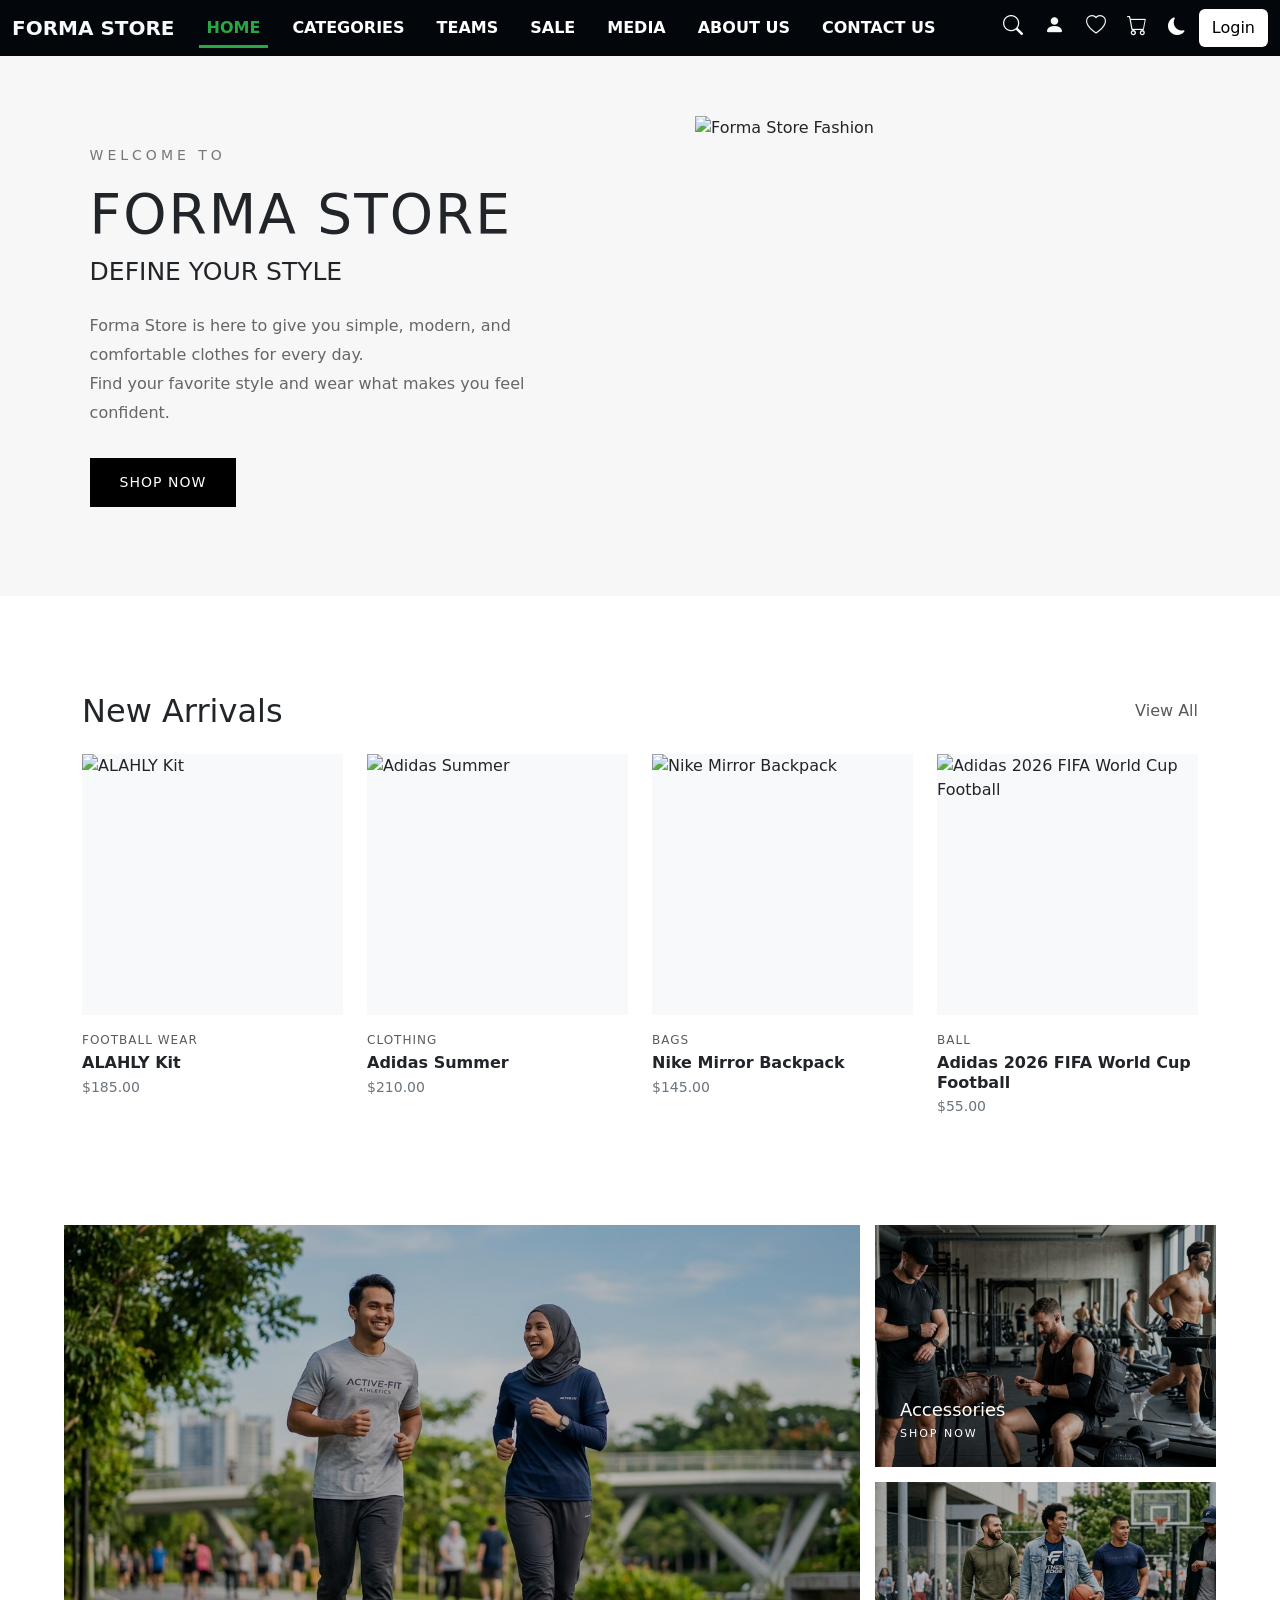
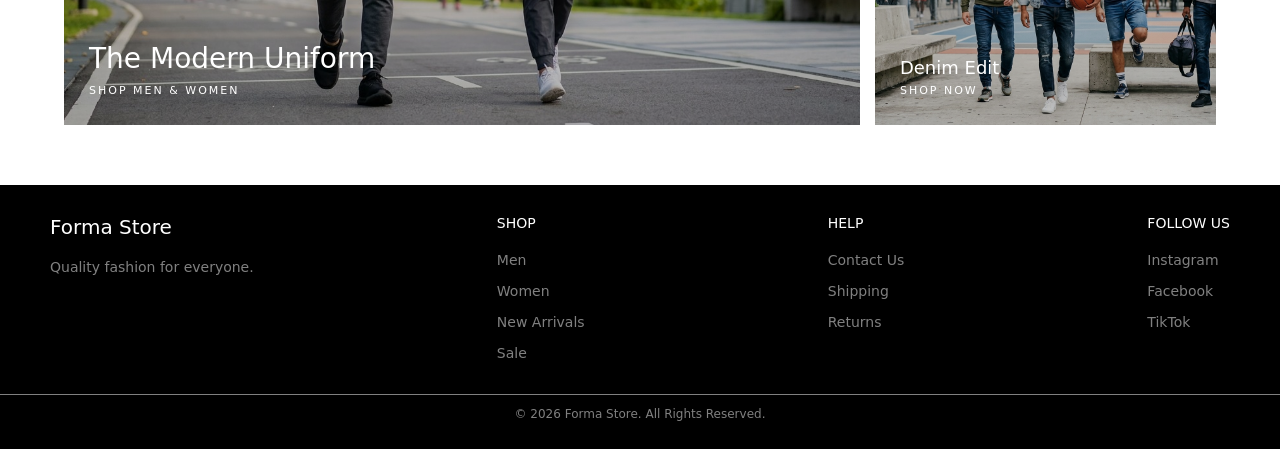
==== index.html @ b91aec30 "merge file" ====
<!doctype html>
<html lang="en">
  <head>
    <meta charset="utf-8">
    <meta name="viewport" content="width=device-width, initial-scale=1">
    <title>Forma Store</title>
    <link href="https://cdn.jsdelivr.net/npm/bootstrap@5.3.8/dist/css/bootstrap.min.css" rel="stylesheet" integrity="sha384-sRIl4kxILFvY47J16cr9ZwB07vP4J8+LH7qKQnuqkuIAvNWLzeN8tE5YBujZqJLB" crossorigin="anonymous">
    <link rel="stylesheet" href="https://cdn.jsdelivr.net/npm/bootstrap-icons@1.13.1/font/bootstrap-icons.min.css">
<link rel="stylesheet" href="css/style.css">
</head>
  <body>
    <!-- Start Navbar -->
    <nav class="navbar navbar-expand-lg  ">
  <div class="container-fluid">   
  <a class="navbar-brand fw-bold text-light" hre f="#">FORMA STORE</a>
    <button class="navbar-toggler btn-light" type="button" data-bs-toggle="collapse" data-bs-target="#navbarSupportedContent" aria-controls="navbarSupportedContent" aria-expanded="false" aria-label="Toggle navigation">
      <span class="navbar-toggler-icon"></span>
    </button>
    <div class="collapse navbar-collapse" id="navbarSupportedContent">
      <ul class="navbar-nav  mb-2 mb-lg-0 ">
        <li class="nav-item">
          <a class="nav-link  fw-bold mx-2 links  active  " aria-current="page" href="index.html">HOME</a>
        </li>
        
        
        <li class="nav-item">
          <a class="nav-link  fw-bold mx-2 links" aria-current="page" href="categories.html">CATEGORIES</a>
        </li>
        <li class="nav-item">
          <a class="nav-link  fw-bold mx-2 links" aria-current="page" href="#">TEAMS</a>
        </li>
        <li class="nav-item">
          <a class="nav-link  fw-bold mx-2 links" aria-current="page" href="#">SALE</a>
        </li>
        <li class="nav-item">
          <a class="nav-link  fw-bold mx-2 links" aria-current="page" href="#">MEDIA</a>
        </li>
        <li class="nav-item">
          <a class="nav-link  fw-bold mx-2 links" aria-current="page" href="aboutus.html">ABOUT US</a>
        </li>
        <li class="nav-item">
          <a class="nav-link  fw-bold mx-2  links" aria-current="page" href="contactus.html">CONTACT US</a>
          </li>
      </ul>

      <div class="but ms-auto" >
        <button class="bg-transparent border-0 fs-5 mx-2 text-light"><i class="bi bi-search button-css"></i></button>
        <button class="bg-transparent border-0 fs-5 mx-2 text-light"><i class="bi bi-person-fill button-css"></i></button>
        <button class="bg-transparent border-0 fs-5 mx-2 text-light"><i class="bi bi-heart button-css"></i></button>
        <button class="bg-transparent border-0 fs-5 mx-2 text-light"><i class="bi bi-cart button-css"></i></button>
        <button id="darkModeToggle" class="dark-mode-toggle mx-2" title="Dark Mode"></button>
        <button class="btn bg-white logIn" ><a href="login.html"> Login</a></button>

      </div>

    </div>
  </div>
</nav>
<!-- End Navbar -->

<!-- Start Intro -->
<section class="forma-intro">

        <div class="intro-text">

            <p class="intro-small">WELCOME TO</p>

            <h1>FORMA STORE</h1>

            <h2>DEFINE YOUR STYLE</h2>

            <p class="intro-description">
                Forma Store is here to give you simple, modern, and comfortable clothes for every day.
                <br/>
                Find your favorite style and wear what makes you feel confident.
            </p>

            <a href="#" class="intro-btn">SHOP NOW</a>

        </div>


        <div class="intro-image">

            <img src="assets/forma.jpg" alt="Forma Store Fashion">

        </div>

    </section>

<!-- End Intro -->

<!-- start arivals -->
 <section class="py-5 ">
  <div class="container align-items-center">
   <div class="d-flex justify-content-between align-items-center mt-lg-5 mb-4">
    <h2 class="mb-0 ">New Arrivals</h2>
    <a href="#" class=" linkArivall">View All</a>
   </div>
    <div class="row">
      


    </div>
<!-- New Arrivals Grid -->

<div class="row g-4">
  <!-- Product 1 -->
  <div class="col-12 col-sm-6 col-md-3">
    <a href="#" class="text-decoration-none text-dark d-block h-100 product-card">
      <div class="card border-0 bg-transparent h-100">
        <div class="ratio ratio-1x1 bg-light mb-3 product-img-container">
          <img src="https://curva-app.nyc3.cdn.digitaloceanspaces.com/assets/uploads/products/1786811340-WhatsApp-Image-2026-08-15-at-16-31-18.webp?v=1" class="object-fit-cover w-100 h-100" alt="ALAHLY Kit">
        </div>
        <div class="card-body p-0">
          <span class="text-uppercase text-muted small d-block mb-1 fs-7" style="letter-spacing: 1px;">Football Wear</span>
          <h3 class="h6 fw-semibold text-dark mb-1">ALAHLY Kit</h3>
          <p class="text-secondary small mb-0">$185.00</p>
        </div>
      </div>
    </a>
  </div>

  <!-- Product 2 -->
  <div class="col-12 col-sm-6 col-md-3">
    <a href="#" class="text-decoration-none text-dark d-block h-100 product-card">
      <div class="card border-0 bg-transparent h-100">
        <div class="ratio ratio-1x1 bg-light mb-3 product-img-container">
          <img src="https://curva-app.nyc3.cdn.digitaloceanspaces.com/assets/uploads/products/1784843133-WhatsApp-Image-2026-07-23-at-21-42-16.webp?v=1" class="object-fit-cover w-100 h-100" alt="Adidas Summer">
        </div>
        <div class="card-body p-0">
          <span class="text-uppercase text-muted small d-block mb-1 fs-7" style="letter-spacing: 1px;">Clothing</span>
          <h3 class="h6 fw-semibold text-dark mb-1">Adidas Summer</h3>
          <p class="text-secondary small mb-0">$210.00</p>
        </div>
      </div>
    </a>
  </div>

  <!-- Product 3 -->
  <div class="col-12 col-sm-6 col-md-3">
    <a href="#" class="text-decoration-none text-dark d-block h-100 product-card">
      <div class="card border-0 bg-transparent h-100">
        <div class="ratio ratio-1x1 bg-light mb-3 product-img-container">
          <img src="https://curva-app.nyc3.cdn.digitaloceanspaces.com/assets/uploads/products/1747571005-1739868118.8363-3-3-0.webp?v=1" class="object-fit-cover w-100 h-100" alt="Nike Mirror Backpack">
        </div>
        <div class="card-body p-0">
          <span class="text-uppercase text-muted small d-block mb-1 fs-7" style="letter-spacing: 1px;">BAGS</span>
          <h3 class="h6 fw-semibold text-dark mb-1">Nike Mirror Backpack</h3>
          <p class="text-secondary small mb-0">$145.00</p>
        </div>
      </div>
    </a>
  </div>

  <!-- Product 4 -->
  <div class="col-12 col-sm-6 col-md-3">
    <a href="#" class="text-decoration-none text-dark d-block h-100 product-card">
      <div class="card border-0 bg-transparent h-100">
        <div class="ratio ratio-1x1 bg-light mb-3 product-img-container">
          <img src="https://curva-app.nyc3.cdn.digitaloceanspaces.com/assets/uploads/products/1782905126-10419-15-45-1.webp?v=1" class="object-fit-cover w-100 h-100" alt="Adidas 2026 FIFA World Cup Football">
        </div>
        <div class="card-body p-0">
          <span class="text-uppercase text-muted small d-block mb-1 fs-7" style="letter-spacing: 1px;">BALL</span>
          <h3 class="h6 fw-semibold text-dark mb-1">Adidas 2026 FIFA World Cup Football</h3>
          <p class="text-secondary small mb-0">$55.00</p>
        </div>
      </div>
    </a>
  </div>
</div>
  </div>
 </section>

<!-- end arivals -->

<!-- Start Third section -->
<section class="category-section ">

<!-- Big Card -->
    <div class="category-card big-card">
        <img src="./assets/image3.jpeg" alt="Men and Women Fashion">

        <div class="card-content">
            <h2>The Modern Uniform</h2>
            <p>SHOP MEN & WOMEN</p>
        </div>
    </div>


    <!-- Right Cards -->
    <div class="side-cards">

        <div class="category-card small-card">
            <img src="./assets/image2.jpeg" alt="Accessories">

            <div class="card-content">
                <h3>Accessories</h3>
                <p>SHOP NOW</p>
            </div>
        </div>


        <div class="category-card small-card">
            <img src="./assets/image1.jpg" alt="Denim Edit">

            <div class="card-content">
                <h3>Denim Edit</h3>
                <p>SHOP NOW</p>
            </div>
        </div>

    </div>

</section>

<!-- End Third section -->

<!-- Start Footer -->
  <footer class="footer">
<div class="footer-content">
<div>
<h2>Forma Store</h2>
<p>Quality fashion for everyone.</p>
</div>
<div>
<h3>SHOP</h3>
<a href="#">Men</a>
<a href="#">Women</a>
<a href="#">New Arrivals</a>
<a href="#">Sale</a>
</div>
<div>
<h3>HELP</h3>
<a href="#">Contact Us</a>
<a href="#">Shipping</a>
<a href="#">Returns</a>
</div>
<div>
<h3>FOLLOW US</h3>
<a href="#">Instagram</a>
<a href="#">Facebook</a>
<a href="#">TikTok</a>
</div>
</div>
<div class="bottom">
<p>© 2026 Forma Store. All Rights Reserved.</p>
</div>
</footer>
<!-- End Footer -->
<script src="https://cdn.jsdelivr.net/npm/bootstrap@5.3.8/dist/js/bootstrap.bundle.min.js" integrity="sha384-FKyoEForCGlyvwx9Hj09JcYn3nv7wiPVlz7YYwJrWVcXK/BmnVDxM+D2scQbITxI" crossorigin="anonymous"></script>
<script src="./script/script.js"></script>
<script src="./script/darkmode.js"></script>
</body>
</html>
---- css/style.css ----
/* Global  */
* {
margin: 0px;
padding: 0px;
}
body {
min-height: 100vh;
display: flex;
flex-direction: column;
}
/* Start Home Page */

/* Start navbar */
.navbar{
    background-color: #03070b;
} 
.navbar-nav .links {
   
    color: white;
}
.navbar-nav .links:hover  , .navbar-nav .links.active{
    color: #28a745;
    border-bottom: 3px solid #28a745;
    padding-bottom: 5px;

}
.navbar-toggler {
    background-color: #ffffff !important;
    border: 1px solid #fff !important;
    border-radius: 4px !important;
    padding: 6px 10px !important;

}

.but .logIn a{
    text-decoration: none;
    color: #000;
}

/* End navbar */

/* Start Intro */

.forma-intro {
    width: 100%;
    min-height: 500px;

    display: flex;
    align-items: center;
    justify-content: space-between;

    padding: 60px 7%;
    box-sizing: border-box;

    background-color: #f7f7f7;
}

.intro-text {
    width: 45%;
}

.intro-small {
    font-size: 14px;
    letter-spacing: 4px;
    margin-bottom: 15px;
    color: #777;
}

.intro-text h1 {
    font-size: 55px;
    margin: 0;
    letter-spacing: 2px;
}

.intro-text h2 {
    font-size: 25px;
    margin: 10px 0 25px;
    font-weight: normal;
}

.intro-description {
    max-width: 450px;

    font-size: 16px;
    line-height: 1.8;

    color: #666;

    margin-bottom: 30px;
}
.intro-btn {
    display: inline-block;

    padding: 14px 30px;

    background-color: #000;
    color: #fff;

    text-decoration: none;

    font-size: 14px;
    letter-spacing: 1px;

    transition: 0.3s;
}

.intro-btn:hover {
    background-color: #978f55;
}
.intro-image {
    width: 45%;
    height: 420px;
    overflow: hidden;
    border-radius: 0 60px 0 60px;
}

.intro-image img {
    width: 100%;
    height: 100%;
    object-fit: cover;
    display: block;
    transition: 0.5s;
}

.intro-image img:hover {
    transform: scale(1.1);
}
/* End Intro */

/* Start Arivalls  */
.linkArivall{
    text-decoration: none;
    opacity: 65%;
    color: #000;
}
.linkArivall:hover {
    text-decoration: underline;
    opacity: 100%;
}

.product-card {
    transition: transform 0.3s ease;
  }
  .product-img-container {
    overflow: hidden;
  }
  .product-img-container img {
    transition: transform 0.4s ease; 
  }

  .product-card:hover .product-img-container img {
    transform: scale(1.08);
  }
  .fs-7 {
    font-size: 0.75rem;
  }

/* End Arivalls  */

/* Start Third section */

.category-section {
    width: 90%;
    max-width: 1200px;
    margin: 60px auto;

    display: flex;
    gap: 15px;

    min-height: 500px;
}

.category-card {
    position: relative;
    overflow: hidden;
    cursor: pointer;
}

.big-card {
    width: 70%;
    height: 500px;
}

.side-cards {
    width: 30%;

    display: flex;
    flex-direction: column;
    gap: 15px;
}

.small-card {
    height: calc(50% - 7.5px);
}

.category-card img {
    width: 100%;
    height: 100%;

    object-fit: cover;

    display: block;

    transition: transform 0.5s ease;
}

.category-card::after {
    content: "";

    position: absolute;

    top: 0;
    left: 0;

    width: 100%;
    height: 100%;

    background: rgba(0, 0, 0, 0.25);
}

.card-content {
    position: absolute;

    left: 25px;
    bottom: 25px;

    z-index: 2;

    color: white;
}

.big-card h2 {
    font-size: 28px;
    margin: 0 0 8px;
}

.small-card h3 {
    font-size: 18px;
    margin: 0 0 5px;
}

.card-content p {
    font-size: 11px;
    letter-spacing: 2px;

    margin: 0;
}

.category-card:hover img {
    transform: scale(1.05);
}

/* End Third section */

/* Start Footer  */
.footer {
margin-top: auto;
background-color: black;
color: white;
}

.footer-content {
display: flex;
justify-content: space-between;
padding: 30px 50px;
}

.footer-content div {
display: flex;
flex-direction: column;
gap: 10px;
}

.footer-content h2 {
font-size: 20px;
}

.footer-content h3 {
font-size: 14px;
}

.footer-content p {
color: gray;
font-size: 14px;
}

.footer-content a {
color: gray;
text-decoration: none;
font-size: 14px;
}

.bottom {
border-top: 1px solid gray;
text-align: center;
padding: 10px 0px;
}

.bottom p {
color: gray;
font-size: 12px;
}

/* End Footer  */

/* End Home Page */

/* Start Categories Page */

.form-check-input {
    border-color: black;
    box-shadow: none !important;
  
}

.form-check-input:checked {
    background-color:black;
    border-color: black;
}
/* End Categories Page */


/* Start Media */

@media (max-width: 768px) {

    .forma-intro {
        flex-direction: column;

        text-align: center;

        padding: 40px 25px;
    }

    .intro-text {
        width: 100%;
    }

    .intro-text h1 {
        font-size: 40px;
    }
    .intro-description {
        margin: 20px auto 30px;
    }
    .intro-image {
        width: 100%;
        height: 350px;
        margin-top: 40px;
    }

        .category-section {
        flex-direction: column;
        width: 92%;
    }

    .big-card {
        width: 100%;
        height: 350px;
    }

    .side-cards {
        width: 100%;
        flex-direction: row;
    }

    .small-card {
        width: 50%;
        height: 220px;
    }

    .big-card h2 {
        font-size: 22px;

    .about-section {
        width: 94%;
    }


    .about-hero {
        height: 380px;
    }


    .about-overlay {
        left: 30px;

        width: 80%;
    }

    .about-overlay h2 {
        font-size: 30px;
    }

    .about-features {
        grid-template-columns: 1fr;
    }

    .feature-box {
        border-right: none;

        border-bottom: 1px solid #f1eded;
    }

    .feature-box:last-child {
        border-bottom: none;
    }

    .why-choose {
        padding: 40px 20px;
    }

    .why-items {
        grid-template-columns: 1fr 1fr;
    }

    }
}
@media (max-width: 500px) {

    .why-items {
        grid-template-columns: 1fr;
    }


    .about-overlay {
        left: 20px;
    }


    .about-overlay h2 {
        font-size: 26px;
    }

}


/* End Media */



/* ==========================================
   Base Styles & Resets
   ========================================== */
.about-section {
    width: 90%;
    max-width: 1200px;
    margin: 40px auto;
    background: #ffffff;
    color: #090101;
    box-sizing: border-box;
}

/* ==========================================
   Hero Section
   ========================================== */
.about-hero {
    height: 420px;
    position: relative;
    overflow: hidden;
    border-radius: 8px;
}

.about-hero img {
    width: 100%;
    height: 100%;
    object-fit: cover;
    display: block;
    filter: brightness(0.55);
}

.about-overlay {
    position: absolute;
    top: 50%;
    left: 50px;
    transform: translateY(-50%);
    max-width: 450px;
    width: 80%;
    color: #ffffff;
    z-index: 2;
}

.about-overlay span {
    font-size: 14px;
    letter-spacing: 3px;
    color: #b99a62;
    text-transform: uppercase;
}

.about-overlay h2 {
    font-size: 38px;
    margin: 10px 0;
    font-weight: 600;
    color: #ffffff;
    line-height: 1.2;
}

.about-overlay p {
    font-size: 14px;
    line-height: 1.7;
    color: #e0e0e0;
}

/* ==========================================
   Mission / Vision / Values Section
   ========================================== */
.about-features {
    display: grid;
    grid-template-columns: repeat(3, 1fr);
    background: #f1eded;
    border-bottom: 1px solid #e5e5e5;
    margin-top: 20px;
}

.feature-box {
    display: flex;
    align-items: flex-start;
    gap: 15px;
    padding: 30px 25px;
    border-right: 1px solid #e5e5e5;
}

.feature-box:last-child {
    border-right: none;
}

.feature-icon {
    min-width: 38px;
    height: 38px;
    border: 1px solid #b99a62;
    border-radius: 50%;
    display: flex;
    align-items: center;
    justify-content: center;
    color: #b99a62;
    font-size: 18px;
    flex-shrink: 0;
}

.feature-box h3 {
    margin: 0 0 8px;
    font-size: 13px;
    letter-spacing: 1.5px;
    color: #1a1a1a;
}

.feature-box p {
    margin: 0;
    font-size: 12px;
    line-height: 1.6;
    color: #666666;
}

/* ==========================================
   Why Choose Us Section
   ========================================== */
.why-choose {
    padding: 50px 30px;
    background: #f7f6f2;
}

.why-title {
    margin-bottom: 30px;
    text-align: center;
}

.why-title span {
    font-size: 12px;
    letter-spacing: 2px;
    color: #b99a62;
    text-transform: uppercase;
}

.why-title h2 {
    margin: 8px 0 0;
    font-size: 28px;
    font-weight: 600;
    color: #1a1a1a;
}

.why-items {
    display: grid;
    grid-template-columns: repeat(4, 1fr);
    gap: 20px;
}

.why-box {
    background: #ffffff;
    padding: 25px;
    border: 1px solid #e4e1da;
    border-radius: 6px;
    transition: transform 0.3s ease, border-color 0.3s ease;
    text-align: center;
}

.why-box:hover {
    transform: translateY(-5px);
    border-color: #b99a62;
}

.why-icon {
    width: 42px;
    height: 42px;
    border: 1px solid #b99a62;
    border-radius: 50%;
    display: flex;
    align-items: center;
    justify-content: center;
    color: #b99a62;
    margin: 0 auto 15px auto;
}

.why-box h3 {
    font-size: 13px;
    letter-spacing: 1px;
    margin-bottom: 10px;
    color: #1a1a1a;
}

.why-box p {
    font-size: 12px;
    line-height: 1.6;
    color: #666666;
    margin: 0;
}

/* ==========================================
   Responsive Breakpoints (Media Queries)
   ========================================== */

/* الشاشات المتوسطة والتابلت (أقل من 992px) */
@media (max-width: 992px) {
    .why-items {
        grid-template-columns: repeat(2, 1fr);
    }
}

/* التابلت والموبايل الكبير (أقل من 768px) */
@media (max-width: 768px) {
    .about-section {
        width: 95%;
        margin: 20px auto;
    }

    .about-hero {
        height: 320px;
    }

    .about-overlay {
        left: 25px;
        width: 90%;
    }

    .about-overlay h2 {
        font-size: 28px;
    }

    .about-features {
        grid-template-columns: 1fr;
    }

    .feature-box {
        border-right: none;
        border-bottom: 1px solid #e5e5e5;
        padding: 20px;
    }

    .feature-box:last-child {
        border-bottom: none;
    }
}

/* الشاشات الصغيرة والموبايل (أقل من 576px) */
@media (max-width: 576px) {
    .about-hero {
        height: 280px;
    }

    .about-overlay {
        left: 15px;
    }

    .about-overlay h2 {
        font-size: 22px;
    }

    .about-overlay p {
        font-size: 12px;
        line-height: 1.5;
    }

    .why-choose {
        padding: 30px 15px;
    }

    .why-items {
        grid-template-columns: 1fr;
    }
}


/* End About Us */


/* Start Dark Mode */


body.dark-mode {
    background-color: #121212;
    color: #f1f1f1;
}


body.dark-mode .navbar {
    background-color: black;
}

body.dark-mode .forma-intro {
    background-color: #1a1a1a;
}

body.dark-mode .intro-small,
body.dark-mode .intro-description {
    color: #cccccc;
}

body.dark-mode .intro-btn {
    background-color: #f1f1f1;
    color: black;
}

body.dark-mode .card-body h3,
body.dark-mode .product-card h3,
body.dark-mode .text-dark {
    color: #f1f1f1 !important;
}

body.dark-mode .bg-light {
    background-color: #1e1e1e !important;
}

body.dark-mode .linkArivall {
    color: #f1f1f1;
}


.dark-mode-toggle {
    background-color: transparent;
    border: none;
    font-size: 1.1rem;
    color: #ffffff;
}

/* End Dark Mode */
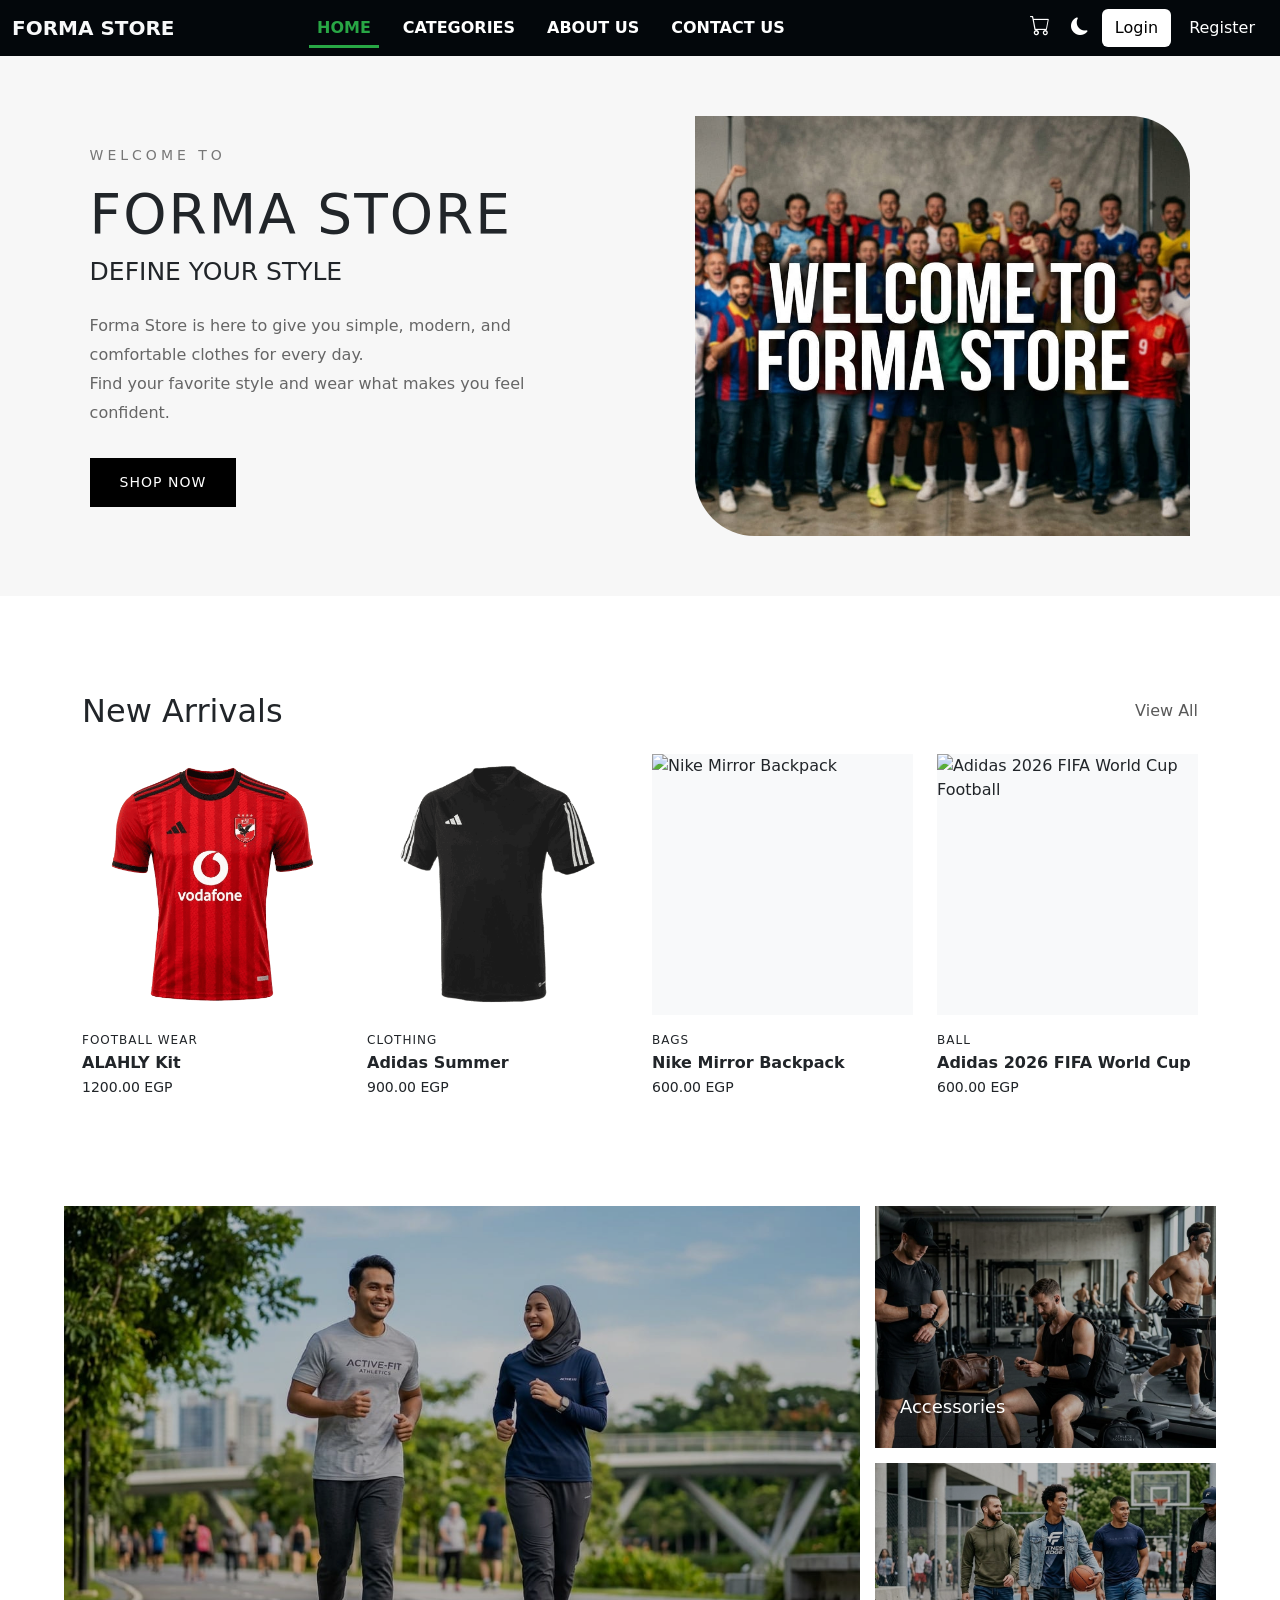
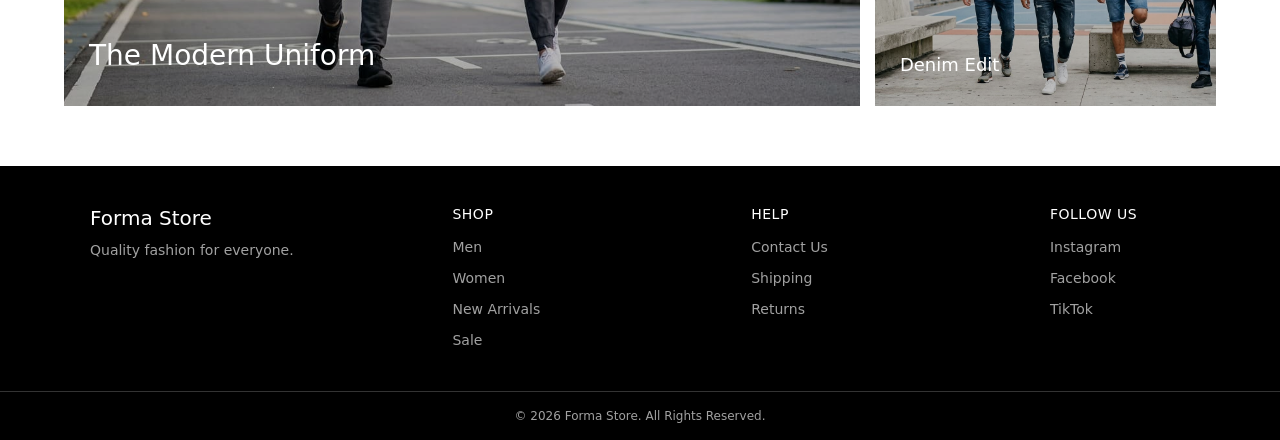
==== commit fb4b0520: "Merge pull request #5 from mohamedwesam13/mohamed02 ." ====
--- a/index.html
+++ b/index.html
@@ -16,40 +16,29 @@
     <button class="navbar-toggler btn-light" type="button" data-bs-toggle="collapse" data-bs-target="#navbarSupportedContent" aria-controls="navbarSupportedContent" aria-expanded="false" aria-label="Toggle navigation">
       <span class="navbar-toggler-icon"></span>
     </button>
-    <div class="collapse navbar-collapse" id="navbarSupportedContent">
-      <ul class="navbar-nav  mb-2 mb-lg-0 ">
-        <li class="nav-item">
-          <a class="nav-link  fw-bold mx-2 links  active  " aria-current="page" href="index.html">HOME</a>
+    <div class="collapse navbar-collapse " id="navbarSupportedContent">
+      <ul class="navbar-nav  mb-2 mb-lg-0 mx-auto">
+        <li class="nav-item">
+          <a class="nav-link  fw-bold mx-2   links  active  " aria-current="page" href="index.html">HOME</a>
         </li>
         
         
         <li class="nav-item">
-          <a class="nav-link  fw-bold mx-2 links" aria-current="page" href="categories.html">CATEGORIES</a>
+          <a class="nav-link  fw-bold mx-2   links" aria-current="page" href="categories.html">CATEGORIES</a>
         </li>
         <li class="nav-item">
-          <a class="nav-link  fw-bold mx-2 links" aria-current="page" href="#">TEAMS</a>
+          <a class="nav-link  fw-bold mx-2   links" aria-current="page" href="aboutus.html">ABOUT US</a>
         </li>
         <li class="nav-item">
-          <a class="nav-link  fw-bold mx-2 links" aria-current="page" href="#">SALE</a>
-        </li>
-        <li class="nav-item">
-          <a class="nav-link  fw-bold mx-2 links" aria-current="page" href="#">MEDIA</a>
-        </li>
-        <li class="nav-item">
-          <a class="nav-link  fw-bold mx-2 links" aria-current="page" href="aboutus.html">ABOUT US</a>
-        </li>
-        <li class="nav-item">
-          <a class="nav-link  fw-bold mx-2  links" aria-current="page" href="contactus.html">CONTACT US</a>
+          <a class="nav-link  fw-bold mx-2    links" aria-current="page" href="contactus.html">CONTACT US</a>
           </li>
       </ul>
 
       <div class="but ms-auto" >
-        <button class="bg-transparent border-0 fs-5 mx-2 text-light"><i class="bi bi-search button-css"></i></button>
-        <button class="bg-transparent border-0 fs-5 mx-2 text-light"><i class="bi bi-person-fill button-css"></i></button>
-        <button class="bg-transparent border-0 fs-5 mx-2 text-light"><i class="bi bi-heart button-css"></i></button>
-        <button class="bg-transparent border-0 fs-5 mx-2 text-light"><i class="bi bi-cart button-css"></i></button>
+        <button class="bg-transparent border-0 fs-5 mx-2 text-light cart"><a href="cart.html"><i class="bi bi-cart button-css"></i></a></i></button>
         <button id="darkModeToggle" class="dark-mode-toggle mx-2" title="Dark Mode"></button>
         <button class="btn bg-white logIn" ><a href="login.html"> Login</a></button>
+        <button class="bg-transparent text-white register btn" ><a href="register.html"> Register</a></button>
 
       </div>
 
@@ -75,7 +64,7 @@
                 Find your favorite style and wear what makes you feel confident.
             </p>
 
-            <a href="#" class="intro-btn">SHOP NOW</a>
+            <a href="categories.html" class="intro-btn">SHOP NOW</a>
 
         </div>
 
@@ -95,7 +84,7 @@
   <div class="container align-items-center">
    <div class="d-flex justify-content-between align-items-center mt-lg-5 mb-4">
     <h2 class="mb-0 ">New Arrivals</h2>
-    <a href="#" class=" linkArivall">View All</a>
+    <a href="categories.html" class=" linkArivall">View All</a> 
    </div>
     <div class="row">
       
@@ -110,12 +99,12 @@
     <a href="#" class="text-decoration-none text-dark d-block h-100 product-card">
       <div class="card border-0 bg-transparent h-100">
         <div class="ratio ratio-1x1 bg-light mb-3 product-img-container">
-          <img src="https://curva-app.nyc3.cdn.digitaloceanspaces.com/assets/uploads/products/1786811340-WhatsApp-Image-2026-08-15-at-16-31-18.webp?v=1" class="object-fit-cover w-100 h-100" alt="ALAHLY Kit">
-        </div>
-        <div class="card-body p-0">
-          <span class="text-uppercase text-muted small d-block mb-1 fs-7" style="letter-spacing: 1px;">Football Wear</span>
+          <img src="./assets/alahly.png" class="object-fit-cover w-100 h-100" alt="ALAHLY Kit">
+        </div>
+        <div class="card-body p-0">
+          <span class="text-uppercase small d-block mb-1 fs-7" style="letter-spacing: 1px;">Football Wear</span>
           <h3 class="h6 fw-semibold text-dark mb-1">ALAHLY Kit</h3>
-          <p class="text-secondary small mb-0">$185.00</p>
+          <p class="text-dark small mb-0">1200.00 EGP</p>
         </div>
       </div>
     </a>
@@ -126,12 +115,12 @@
     <a href="#" class="text-decoration-none text-dark d-block h-100 product-card">
       <div class="card border-0 bg-transparent h-100">
         <div class="ratio ratio-1x1 bg-light mb-3 product-img-container">
-          <img src="https://curva-app.nyc3.cdn.digitaloceanspaces.com/assets/uploads/products/1784843133-WhatsApp-Image-2026-07-23-at-21-42-16.webp?v=1" class="object-fit-cover w-100 h-100" alt="Adidas Summer">
-        </div>
-        <div class="card-body p-0">
-          <span class="text-uppercase text-muted small d-block mb-1 fs-7" style="letter-spacing: 1px;">Clothing</span>
+          <img src="./assets/adidas shirt.png" class="object-fit-cover w-100 h-100" alt="Adidas Summer">
+        </div>
+        <div class="card-body p-0">
+          <span class="text-uppercase small d-block mb-1 fs-7" style="letter-spacing: 1px;">Clothing</span>
           <h3 class="h6 fw-semibold text-dark mb-1">Adidas Summer</h3>
-          <p class="text-secondary small mb-0">$210.00</p>
+          <p class="text-dark small mb-0">900.00 EGP</p>
         </div>
       </div>
     </a>
@@ -145,9 +134,9 @@
           <img src="https://curva-app.nyc3.cdn.digitaloceanspaces.com/assets/uploads/products/1747571005-1739868118.8363-3-3-0.webp?v=1" class="object-fit-cover w-100 h-100" alt="Nike Mirror Backpack">
         </div>
         <div class="card-body p-0">
-          <span class="text-uppercase text-muted small d-block mb-1 fs-7" style="letter-spacing: 1px;">BAGS</span>
+          <span class="text-uppercase small d-block mb-1 fs-7" style="letter-spacing: 1px;">BAGS</span>
           <h3 class="h6 fw-semibold text-dark mb-1">Nike Mirror Backpack</h3>
-          <p class="text-secondary small mb-0">$145.00</p>
+          <p class="text-dark small mb-0">600.00 EGP</p>
         </div>
       </div>
     </a>
@@ -161,9 +150,9 @@
           <img src="https://curva-app.nyc3.cdn.digitaloceanspaces.com/assets/uploads/products/1782905126-10419-15-45-1.webp?v=1" class="object-fit-cover w-100 h-100" alt="Adidas 2026 FIFA World Cup Football">
         </div>
         <div class="card-body p-0">
-          <span class="text-uppercase text-muted small d-block mb-1 fs-7" style="letter-spacing: 1px;">BALL</span>
-          <h3 class="h6 fw-semibold text-dark mb-1">Adidas 2026 FIFA World Cup Football</h3>
-          <p class="text-secondary small mb-0">$55.00</p>
+          <span class="text-uppercase small d-block mb-1 fs-7" style="letter-spacing: 1px;">BALL</span>
+          <h3 class="h6 fw-semibold text-dark mb-1">Adidas 2026 FIFA World Cup </h3>
+          <p class="text-dark small mb-0">600.00 EGP</p>
         </div>
       </div>
     </a>
@@ -183,7 +172,6 @@
 
         <div class="card-content">
             <h2>The Modern Uniform</h2>
-            <p>SHOP MEN & WOMEN</p>
         </div>
     </div>
 
@@ -196,7 +184,6 @@
 
             <div class="card-content">
                 <h3>Accessories</h3>
-                <p>SHOP NOW</p>
             </div>
         </div>
 
@@ -206,7 +193,6 @@
 
             <div class="card-content">
                 <h3>Denim Edit</h3>
-                <p>SHOP NOW</p>
             </div>
         </div>
 
--- a/css/style.css
+++ b/css/style.css
@@ -37,6 +37,12 @@
 .but .logIn a{
     text-decoration: none;
     color: #000;
+}
+
+.but .register a , .but .cart a{
+    text-decoration:none ;
+    border-style:none ;
+    color: white;
 }
 
 /* End navbar */
@@ -256,52 +262,70 @@
 
 /* Start Footer  */
 .footer {
-margin-top: auto;
-background-color: black;
-color: white;
+  margin-top: auto;
+  background-color: black;
+  color: white;
 }
 
 .footer-content {
-display: flex;
-justify-content: space-between;
-padding: 30px 50px;
+  display: flex;
+  justify-content: space-between;
+  flex-wrap: wrap;
+  gap: 30px;
+  padding: 40px 50px;
+  max-width: 1200px;
+  margin: 0 auto;
 }
 
 .footer-content div {
-display: flex;
-flex-direction: column;
-gap: 10px;
+  display: flex;
+  flex-direction: column;
+  gap: 10px;
+  min-width: 140px;
 }
 
 .footer-content h2 {
-font-size: 20px;
+  font-size: 20px;
+  margin: 0;
 }
 
 .footer-content h3 {
-font-size: 14px;
+  font-size: 14px;
+  margin: 0 0 5px 0;
+  letter-spacing: 0.5px;
 }
 
 .footer-content p {
-color: gray;
-font-size: 14px;
+  color: #a1a1a1;
+  font-size: 14px;
+  margin: 0;
+  max-width: 250px;
 }
 
 .footer-content a {
-color: gray;
-text-decoration: none;
-font-size: 14px;
+  color: #a1a1a1;
+  text-decoration: none;
+  font-size: 14px;
+  transition: color 0.2s ease;
+}
+
+.footer-content a:hover {
+  color: white;
 }
 
 .bottom {
-border-top: 1px solid gray;
-text-align: center;
-padding: 10px 0px;
+  border-top: 1px solid #333;
+  text-align: center;
+  padding: 15px 20px;
 }
 
 .bottom p {
-color: gray;
-font-size: 12px;
-}
+  color: #a1a1a1;
+  font-size: 12px;
+  margin: 0;
+}
+
+
 
 /* End Footer  */
 
@@ -439,10 +463,6 @@
 /* End Media */
 
 
-
-/* ==========================================
-   Base Styles & Resets
-   ========================================== */
 .about-section {
     width: 90%;
     max-width: 1200px;
@@ -452,9 +472,6 @@
     box-sizing: border-box;
 }
 
-/* ==========================================
-   Hero Section
-   ========================================== */
 .about-hero {
     height: 420px;
     position: relative;
@@ -502,9 +519,6 @@
     color: #e0e0e0;
 }
 
-/* ==========================================
-   Mission / Vision / Values Section
-   ========================================== */
 .about-features {
     display: grid;
     grid-template-columns: repeat(3, 1fr);
@@ -552,9 +566,6 @@
     color: #666666;
 }
 
-/* ==========================================
-   Why Choose Us Section
-   ========================================== */
 .why-choose {
     padding: 50px 30px;
     background: #f7f6f2;
@@ -625,82 +636,9 @@
     margin: 0;
 }
 
-/* ==========================================
-   Responsive Breakpoints (Media Queries)
-   ========================================== */
-
-/* الشاشات المتوسطة والتابلت (أقل من 992px) */
-@media (max-width: 992px) {
-    .why-items {
-        grid-template-columns: repeat(2, 1fr);
-    }
-}
-
-/* التابلت والموبايل الكبير (أقل من 768px) */
-@media (max-width: 768px) {
-    .about-section {
-        width: 95%;
-        margin: 20px auto;
-    }
-
-    .about-hero {
-        height: 320px;
-    }
-
-    .about-overlay {
-        left: 25px;
-        width: 90%;
-    }
-
-    .about-overlay h2 {
-        font-size: 28px;
-    }
-
-    .about-features {
-        grid-template-columns: 1fr;
-    }
-
-    .feature-box {
-        border-right: none;
-        border-bottom: 1px solid #e5e5e5;
-        padding: 20px;
-    }
-
-    .feature-box:last-child {
-        border-bottom: none;
-    }
-}
-
-/* الشاشات الصغيرة والموبايل (أقل من 576px) */
-@media (max-width: 576px) {
-    .about-hero {
-        height: 280px;
-    }
-
-    .about-overlay {
-        left: 15px;
-    }
-
-    .about-overlay h2 {
-        font-size: 22px;
-    }
-
-    .about-overlay p {
-        font-size: 12px;
-        line-height: 1.5;
-    }
-
-    .why-choose {
-        padding: 30px 15px;
-    }
-
-    .why-items {
-        grid-template-columns: 1fr;
-    }
-}
-
-
-/* End About Us */
+
+
+
 
 
 /* Start Dark Mode */
@@ -754,4 +692,416 @@
 
 /* End Dark Mode */
 
-
+/* start cart */
+
+.cart-page {
+    width: 92%;
+    max-width: 1200px;
+    margin: 60px auto;
+}
+
+.cart-title {
+    font-size: 28px;
+    font-weight: 600;
+    letter-spacing: 1px;
+    margin-bottom: 30px;
+}
+.cart-container {
+    background: white;
+    border: 1px solid #e5e5e5;
+}
+
+.cart-header {
+    display: grid;
+
+    grid-template-columns:
+        2fr
+        1fr
+        1fr
+        1fr
+        40px;
+    align-items: center;
+    padding: 20px 25px;
+    background: #fafafa;
+    border-bottom: 1px solid #e5e5e5;
+    font-size: 11px;
+    font-weight: bold;
+    letter-spacing: 1px;
+}
+
+.cart-item {
+    display: grid;
+    grid-template-columns:
+        2fr
+        1fr
+        1fr
+        1fr
+        40px;
+    align-items: center;
+    padding: 22px 25px;
+    border-bottom: 1px solid #eeeeee;
+    min-height: 130px;
+}
+
+.product-info {
+    display: flex;
+    align-items: center;
+    gap: 18px;
+}
+
+.product-info img {
+    width: 80px;
+    height: 80px;
+    object-fit: cover;
+    border: 1px solid #eeeeee;
+    background: #f5f5f5;
+}
+
+.product-info h3 {
+    font-size: 14px;
+    font-weight: 600;
+    margin-bottom: 8px;
+}
+
+.product-info p {
+    font-size: 11px;
+    color: #777;
+    margin-bottom: 3px;
+}
+
+.product-price,
+.product-total {
+    font-size: 13px;
+    font-weight: 500;
+}
+
+.quantity {
+    display: flex;
+    align-items: center;
+    justify-content: flex-start;
+    width: fit-content;
+    border: 1px solid #ddd;
+}
+
+.quantity button {
+    width: 28px;
+    height: 28px;
+    border: none;
+    background: white;
+    cursor: pointer;
+    font-size: 15px;
+    transition: 0.2s;
+}
+
+.quantity button:hover {
+    background: #f0eee8;
+}
+
+.quantity span {
+    width: 28px;
+    text-align: center;
+    font-size: 12px;
+}
+
+.delete-btn {
+    border: none;
+    background: transparent;
+    cursor: pointer;
+    font-size: 15px;
+    opacity: 0.6;
+    transition: 0.2s;
+}
+
+.delete-btn:hover {
+    opacity: 1;
+    transform: scale(1.1);
+}
+
+.cart-bottom {
+    display: grid;
+    grid-template-columns: 1fr 1fr;
+    gap: 25px;
+    margin-top: 30px;
+}
+
+.coupon-box {
+    background: white;
+    border: 1px solid #e5e5e5;
+    padding: 30px;
+}
+
+.coupon-box h3 {
+    font-size: 12px;
+    letter-spacing: 1px;
+    margin-bottom: 20px;
+}
+
+.coupon-form {
+    display: flex;
+    gap: 10px;
+}
+
+.coupon-form input {
+    flex: 1;
+    height: 42px;
+    border: 1px solid #ddd;
+    padding: 0 12px;
+    outline: none;
+    font-size: 12px;
+}
+
+.coupon-form input:focus {
+    border-color: #b99a62;
+}
+
+.coupon-form button {
+    padding: 0 22px;
+    border: none;
+    background: #171717;
+    color: white;
+    cursor: pointer;
+    font-size: 11px;
+    letter-spacing: 1px;
+    transition: 0.3s;
+}
+
+.coupon-form button:hover {
+    background: #b99a62;
+}
+
+.summary {
+    background: white;
+    border: 1px solid #e5e5e5;
+    padding: 30px;
+}
+
+.summary-row,
+.summary-total {
+    display: flex;
+    justify-content: space-between;
+    align-items: center;
+    margin-bottom: 18px;
+}
+
+.summary-row span,
+.summary-total span {
+    font-size: 12px;
+    letter-spacing: 1px;
+}
+
+.summary-row strong {
+    font-size: 13px;
+    font-weight: 500;
+}
+
+.summary-total {
+    padding-top: 18px;
+    border-top: 1px solid #eeeeee;
+    margin-top: 5px;
+}
+
+.summary-total strong {
+    color: #b99a62;
+    font-size: 18px;
+}
+
+.checkout-btn {
+    width: 100%;
+    height: 45px;
+    margin-top: 15px;
+    border: none;
+    background: #171717;
+    color: white;
+    cursor: pointer;
+    font-size: 11px;
+    font-weight: bold;
+    letter-spacing: 1px;
+    transition: 0.3s;
+}
+
+.checkout-btn:hover {
+    background: #b99a62;
+}
+
+.continue-shopping {
+    display: block;
+    text-align: center;
+    margin-top: 18px;
+    color: #555;
+    text-decoration: none;
+    font-size: 10px;
+    letter-spacing: 1px;
+}
+
+.continue-shopping:hover {
+    color: #b99a62;
+}
+
+/* end cart */
+
+
+/* Start Media */
+
+@media (max-width: 992px) {
+    .why-items {
+        grid-template-columns: repeat(2, 1fr);
+    }
+}
+
+@media (max-width: 768px) {
+    .about-section {
+        width: 95%;
+        margin: 20px auto;
+    }
+
+    .about-hero {
+        height: 320px;
+    }
+
+    .about-overlay {
+        left: 25px;
+        width: 90%;
+    }
+
+    .about-overlay h2 {
+        font-size: 28px;
+    }
+
+    .about-features {
+        grid-template-columns: 1fr;
+    }
+
+    .feature-box {
+        border-right: none;
+        border-bottom: 1px solid #e5e5e5;
+        padding: 20px;
+    }
+
+    .feature-box:last-child {
+        border-bottom: none;
+    }
+
+  .footer-content {
+    flex-direction: column;
+    align-items: center; 
+    text-align: center; 
+    padding: 40px 20px;
+    gap: 30px;
+  }
+
+  .footer-content div {
+    align-items: center;
+  }
+
+  .footer-content p {
+    max-width: 100%;
+  }
+  .cart-page {
+        width: 95%;
+
+        margin: 35px auto;
+    }
+
+
+    .cart-header {
+        display: none;
+    }
+
+
+    .cart-item {
+        grid-template-columns: 1fr;
+
+        gap: 15px;
+
+        padding: 25px;
+    }
+
+
+    .product-info {
+        width: 100%;
+    }
+
+
+    .product-price::before {
+        content: "PRICE: ";
+
+        color: #888;
+
+        font-size: 10px;
+    }
+
+
+    .product-total::before {
+        content: "TOTAL: ";
+
+        color: #888;
+
+        font-size: 10px;
+    }
+
+
+    .quantity {
+        margin: 5px 0;
+    }
+
+
+    .delete-btn {
+        position: absolute;
+
+        right: 25px;
+    }
+
+
+    .cart-bottom {
+        grid-template-columns: 1fr;
+    }
+
+
+}
+
+@media (max-width: 576px) {
+    .about-hero {
+        height: 280px;
+    }
+
+    .about-overlay {
+        left: 15px;
+    }
+
+    .about-overlay h2 {
+        font-size: 22px;
+    }
+
+    .about-overlay p {
+        font-size: 12px;
+        line-height: 1.5;
+    }
+
+    .why-choose {
+        padding: 30px 15px;
+    }
+
+    .why-items {
+        grid-template-columns: 1fr;
+    }
+
+        .cart-title {
+        font-size: 22px;
+    }
+    .product-info img {
+        width: 65px;
+        height: 65px;
+    }
+    .product-info h3 {
+        font-size: 12px;
+    }
+    .coupon-form {
+        flex-direction: column;
+    }
+    .coupon-form button {
+        height: 40px;
+    }
+}
+
+
+/* End Media */
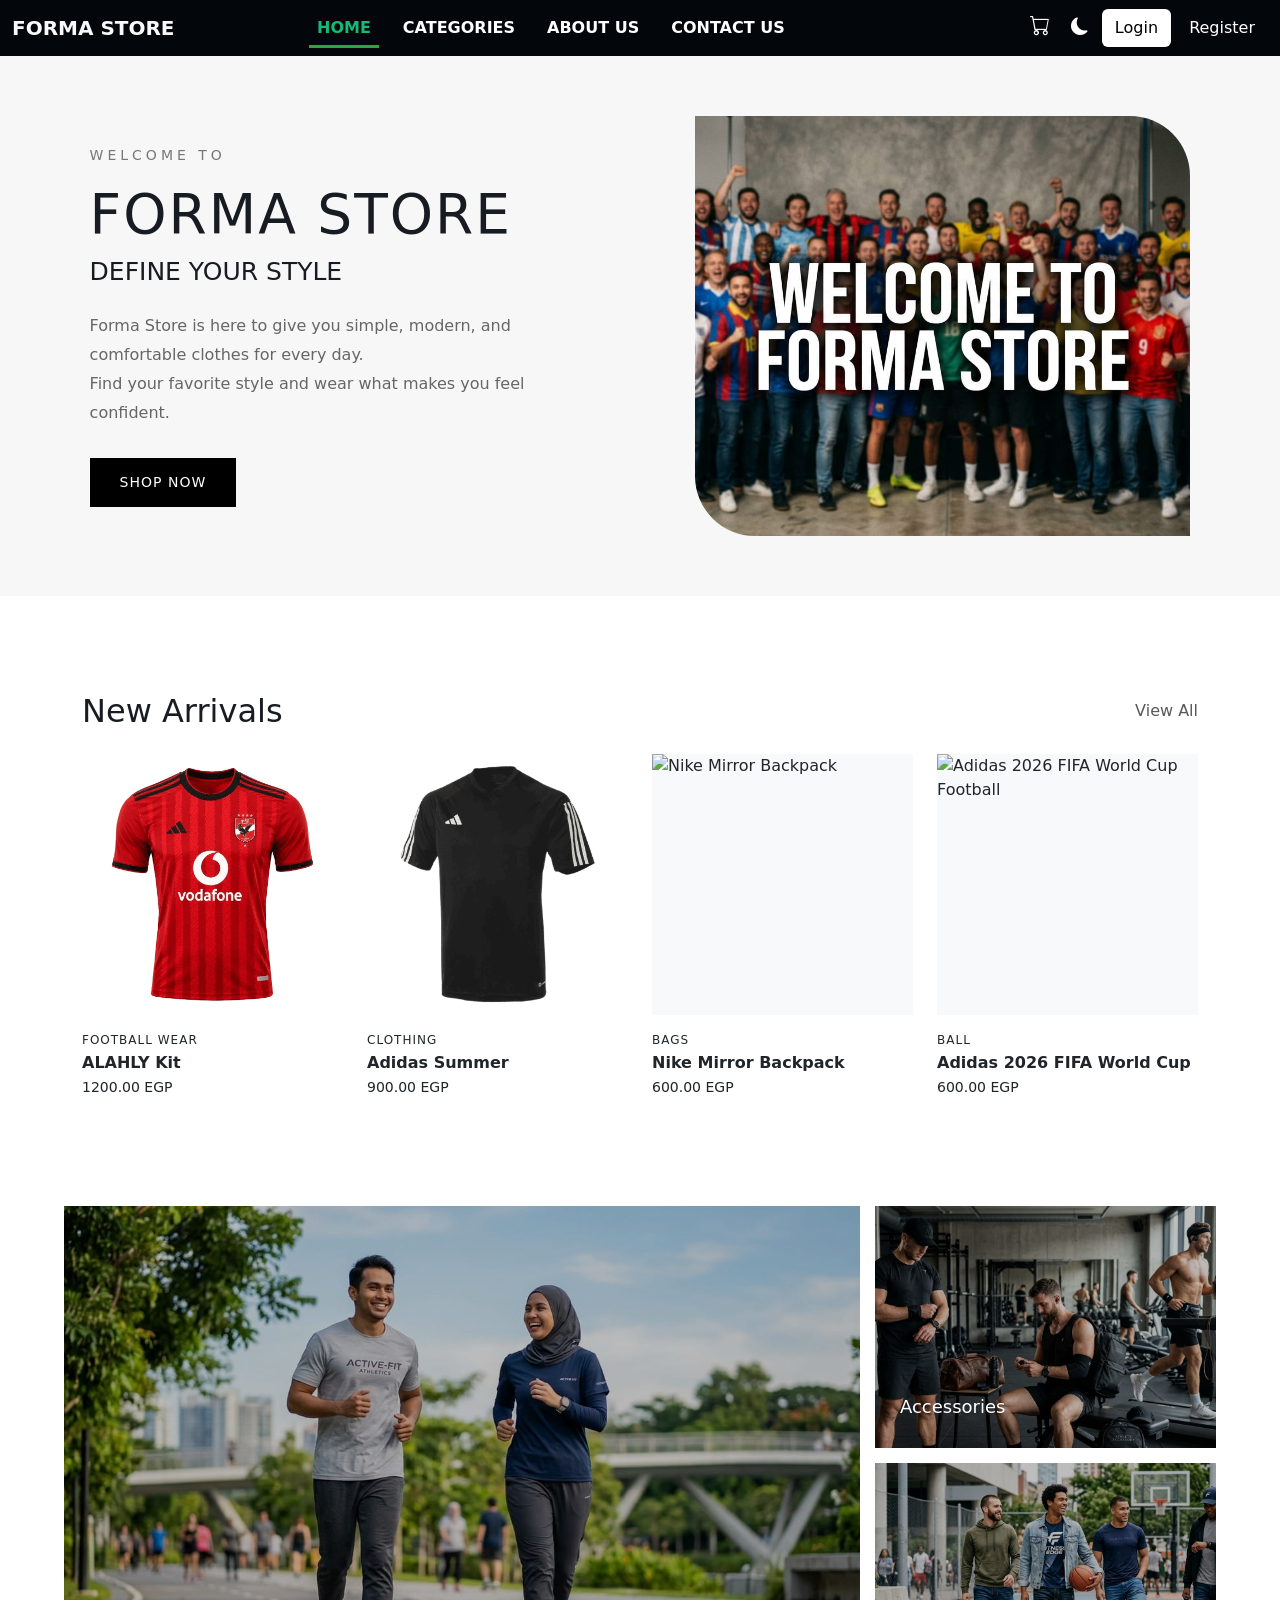
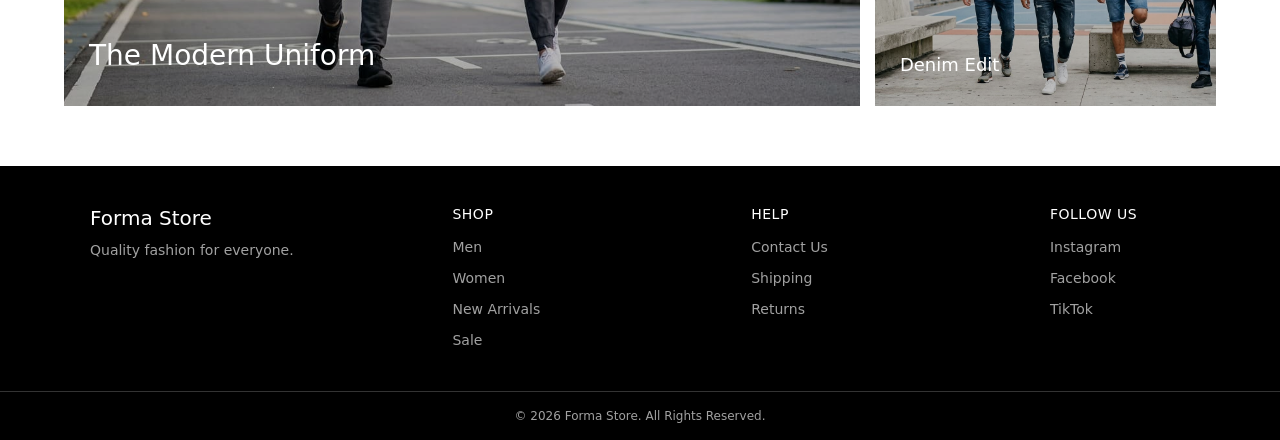
==== commit be48444f: "Merge pull request #7 from mohamedwesam13/mohamed02 footer at login ,register" ====
--- a/index.html
+++ b/index.html
@@ -80,7 +80,7 @@
 <!-- End Intro -->
 
 <!-- start arivals -->
- <section class="py-5 ">
+ <section class="py-5 " id="newarrivals">
   <div class="container align-items-center">
    <div class="d-flex justify-content-between align-items-center mt-lg-5 mb-4">
     <h2 class="mb-0 ">New Arrivals</h2>
--- a/css/style.css
+++ b/css/style.css
@@ -310,7 +310,7 @@
 }
 
 .footer-content a:hover {
-  color: white;
+  color: #28a745;
 }
 
 .bottom {
@@ -327,6 +327,8 @@
 
 
 
+
+
 /* End Footer  */
 
 /* End Home Page */
@@ -346,121 +348,6 @@
 /* End Categories Page */
 
 
-/* Start Media */
-
-@media (max-width: 768px) {
-
-    .forma-intro {
-        flex-direction: column;
-
-        text-align: center;
-
-        padding: 40px 25px;
-    }
-
-    .intro-text {
-        width: 100%;
-    }
-
-    .intro-text h1 {
-        font-size: 40px;
-    }
-    .intro-description {
-        margin: 20px auto 30px;
-    }
-    .intro-image {
-        width: 100%;
-        height: 350px;
-        margin-top: 40px;
-    }
-
-        .category-section {
-        flex-direction: column;
-        width: 92%;
-    }
-
-    .big-card {
-        width: 100%;
-        height: 350px;
-    }
-
-    .side-cards {
-        width: 100%;
-        flex-direction: row;
-    }
-
-    .small-card {
-        width: 50%;
-        height: 220px;
-    }
-
-    .big-card h2 {
-        font-size: 22px;
-
-    .about-section {
-        width: 94%;
-    }
-
-
-    .about-hero {
-        height: 380px;
-    }
-
-
-    .about-overlay {
-        left: 30px;
-
-        width: 80%;
-    }
-
-    .about-overlay h2 {
-        font-size: 30px;
-    }
-
-    .about-features {
-        grid-template-columns: 1fr;
-    }
-
-    .feature-box {
-        border-right: none;
-
-        border-bottom: 1px solid #f1eded;
-    }
-
-    .feature-box:last-child {
-        border-bottom: none;
-    }
-
-    .why-choose {
-        padding: 40px 20px;
-    }
-
-    .why-items {
-        grid-template-columns: 1fr 1fr;
-    }
-
-    }
-}
-@media (max-width: 500px) {
-
-    .why-items {
-        grid-template-columns: 1fr;
-    }
-
-
-    .about-overlay {
-        left: 20px;
-    }
-
-
-    .about-overlay h2 {
-        font-size: 26px;
-    }
-
-}
-
-
-/* End Media */
 
 
 .about-section {
@@ -939,6 +826,108 @@
 
 /* end cart */
 
+/* start contact us */
+
+/*contact*/
+:root {
+  --bg: #f5f6f8
+  --nav: #ffffff;   
+  --text: #171b22;
+  --second-text: #666;
+  --box: #eef8f6;
+  --form: #ffffff;
+  --input: #ffffff;
+  --border: #dee2e6;
+  --green: #16b978;
+}
+
+.dark-mode {
+    --bg: #0b1017;
+    --nav: #05080c;
+    --text: #f5f5f5;
+    --second-text: #a9afb8;
+    --box: #08251f;
+    --form: #161b23;
+    --input: #12171f;
+    --border: #343b45;
+    --green: #16b978;
+}
+
+body {
+    background-color: var(--bg);
+    color: var(--text);
+    transition: 0.4s;
+}
+
+.custom-nav {
+    background-color: var(--nav) !important;
+}
+
+.custom-text {
+    color: var(--text) !important;
+}
+
+.second-text {
+    color: var(--second-text);
+}
+
+.contact-box {
+    background-color: var(--box);
+    border: 1px solid rgba(22, 185, 120, 0.3);
+}
+
+.form-box {
+    background-color: var(--form);
+    border: 1px solid var(--border);
+}
+
+.custom-input {
+    background-color: var(--input) !important;
+    color: var(--text) !important;
+    border-color: var(--border) !important;
+}
+
+.custom-input:focus {
+    border-color: var(--green) !important;
+    box-shadow: 0 0 0 0.25rem rgba(22, 185, 120, 0.15) !important;
+}
+
+.custom-input::placeholder {
+    color:#8a9099;
+    opacity:1;
+}
+
+body.dark-mode .custom-input::placeholder {
+    color:#9ca3af;
+    opacity:1;
+}
+
+.green-text {
+    color: var(--green);
+}
+
+.green-bg {
+    background-color: var(--green);
+}
+
+.contact-icon {
+    width: 50px;
+    height: 50px;
+    background-color: rgba(22, 185, 120, 0.12);
+    color: var(--green);
+}
+
+.theme-btn {
+    border: none;
+    background: transparent;
+    color: var(--text);
+}
+
+.nav-link.active {
+    color: var(--green) !important;
+}
+
+/* end contact us */
 
 /* Start Media */
 
@@ -949,6 +938,97 @@
 }
 
 @media (max-width: 768px) {
+        .forma-intro {
+        flex-direction: column;
+
+        text-align: center;
+
+        padding: 40px 25px;
+    }
+
+    .intro-text {
+        width: 100%;
+    }
+
+    .intro-text h1 {
+        font-size: 40px;
+    }
+    .intro-description {
+        margin: 20px auto 30px;
+    }
+    .intro-image {
+        width: 100%;
+        height: 350px;
+        margin-top: 40px;
+    }
+
+        .category-section {
+        flex-direction: column;
+        width: 92%;
+    }
+
+    .big-card {
+        width: 100%;
+        height: 350px;
+    }
+
+    .side-cards {
+        width: 100%;
+        flex-direction: row;
+    }
+
+    .small-card {
+        width: 50%;
+        height: 220px;
+    }
+
+    .big-card h2 {
+        font-size: 22px;
+
+    .about-section {
+        width: 94%;
+    }
+
+
+    .about-hero {
+        height: 380px;
+    }
+
+
+    .about-overlay {
+        left: 30px;
+
+        width: 80%;
+    }
+
+    .about-overlay h2 {
+        font-size: 30px;
+    }
+
+    .about-features {
+        grid-template-columns: 1fr;
+    }
+
+    .feature-box {
+        border-right: none;
+
+        border-bottom: 1px solid #f1eded;
+    }
+
+    .feature-box:last-child {
+        border-bottom: none;
+    }
+
+    .why-choose {
+        padding: 40px 20px;
+    }
+
+    .why-items {
+        grid-template-columns: 1fr 1fr;
+    }
+
+    }
+
     .about-section {
         width: 95%;
         margin: 20px auto;
@@ -1101,7 +1181,21 @@
     .coupon-form button {
         height: 40px;
     }
-}
-
+
+        .why-items {
+        grid-template-columns: 1fr;
+    }
+
+
+    .about-overlay {
+        left: 20px;
+    }
+
+
+    .about-overlay h2 {
+        font-size: 26px;
+    }
+
+}
 
 /* End Media */
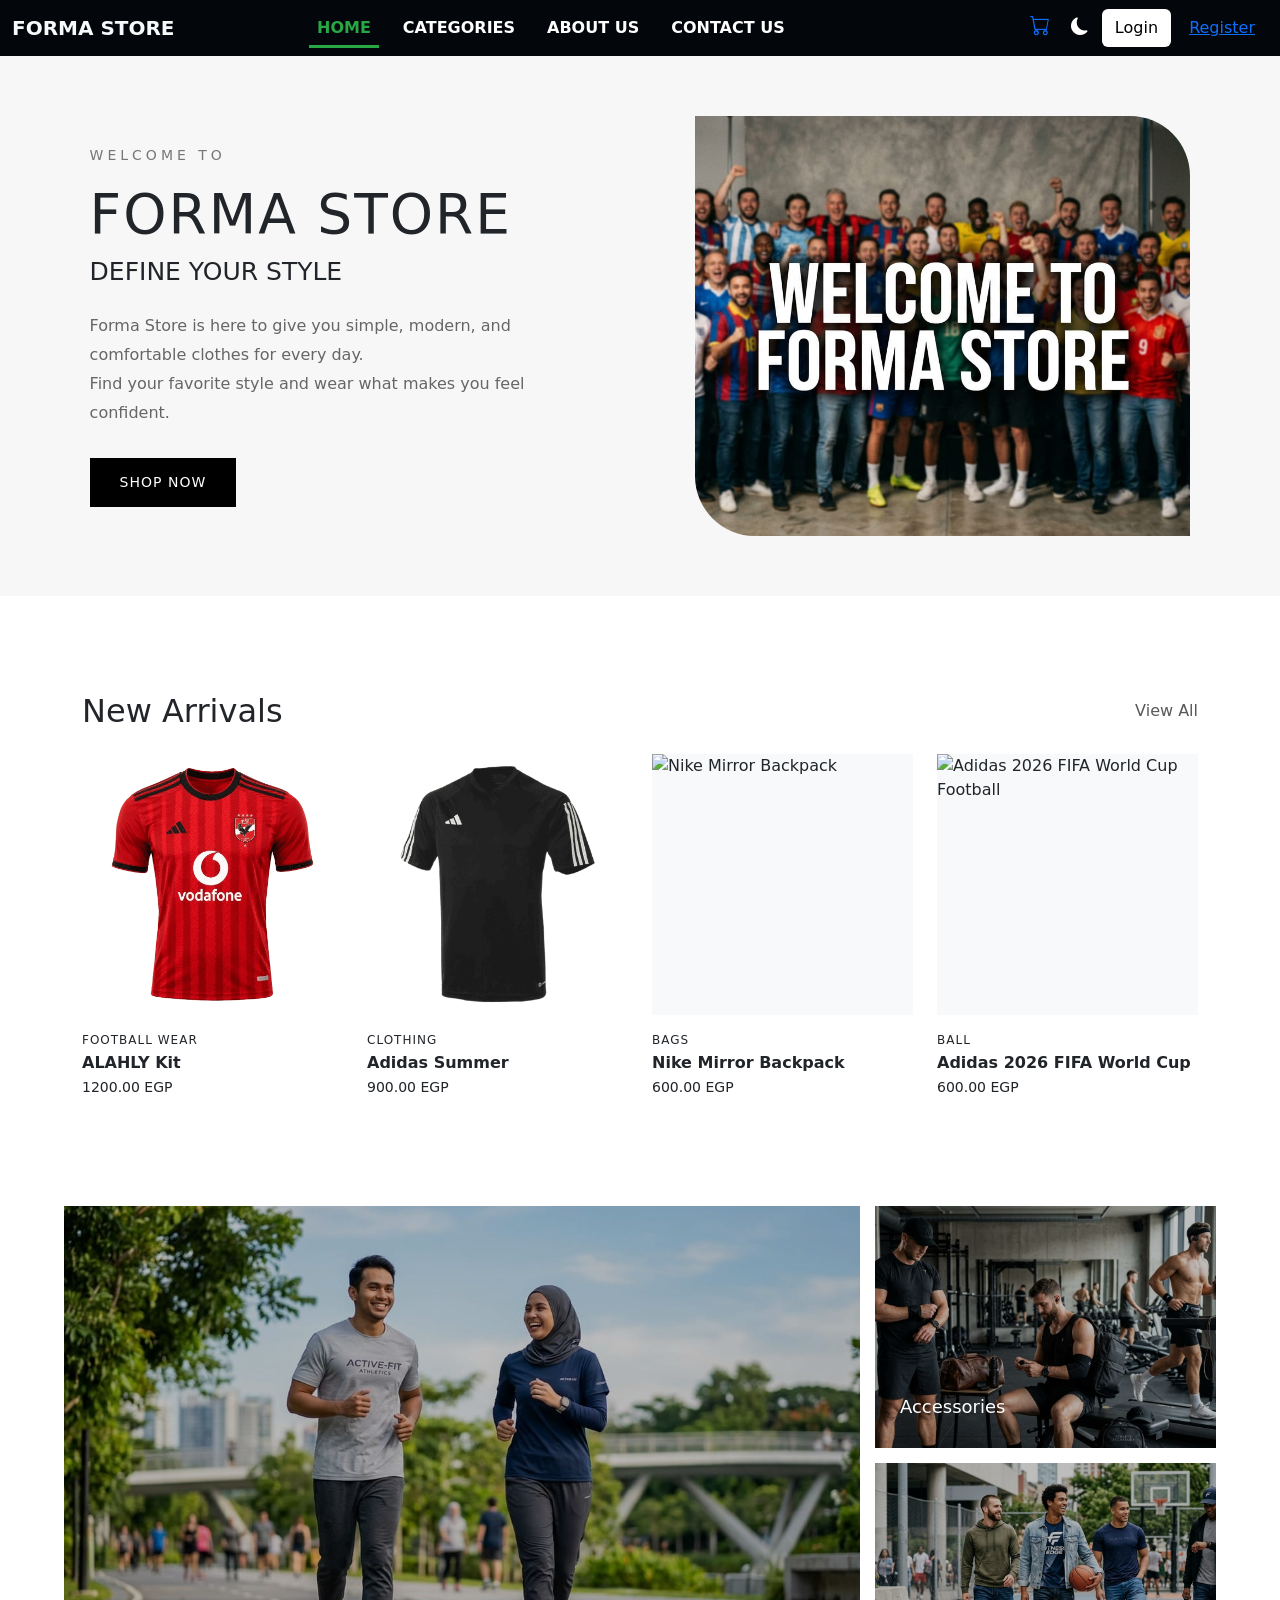
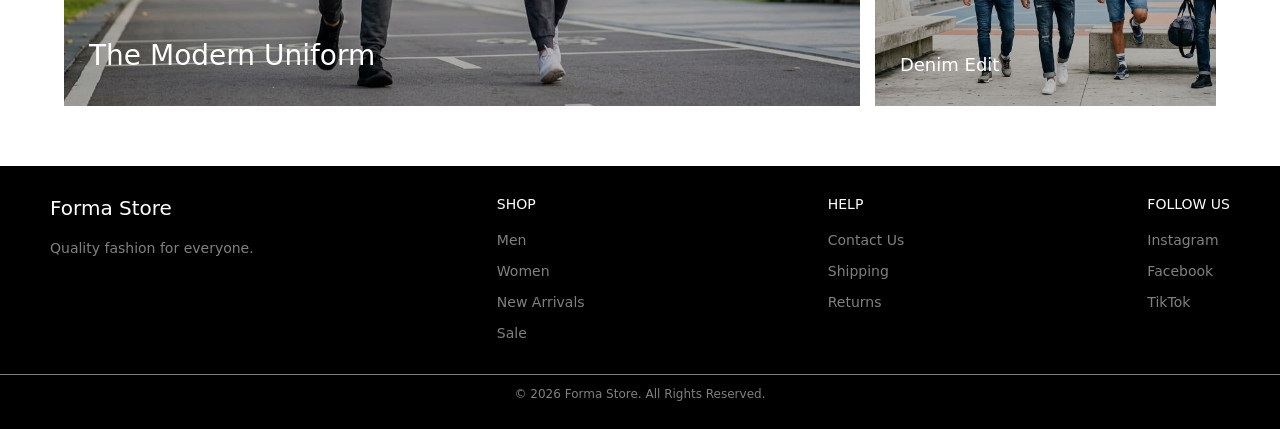
==== commit 66bade32: "Merge pull request #11 from mohamedwesam13/mohamed02 ." ====
--- a/index.html
+++ b/index.html
@@ -22,7 +22,7 @@
           <a class="nav-link  fw-bold mx-2   links  active  " aria-current="page" href="index.html">HOME</a>
         </li>
         
-        
+         
         <li class="nav-item">
           <a class="nav-link  fw-bold mx-2   links" aria-current="page" href="categories.html">CATEGORIES</a>
         </li>
@@ -35,7 +35,7 @@
       </ul>
 
       <div class="but ms-auto" >
-        <button class="bg-transparent border-0 fs-5 mx-2 text-light cart"><a href="cart.html"><i class="bi bi-cart button-css"></i></a></i></button>
+        <button class="bg-transparent border-0 fs-5 mx-2 text-light cart" aria-label="cart"><a href="cart.html"><i class="bi bi-cart button-css"></i></a></i></button>
         <button id="darkModeToggle" class="dark-mode-toggle mx-2" title="Dark Mode"></button>
         <button class="btn bg-white logIn" ><a href="login.html"> Login</a></button>
         <button class="bg-transparent text-white register btn" ><a href="register.html"> Register</a></button>
--- a/css/style.css
+++ b/css/style.css
@@ -20,7 +20,9 @@
    
     color: white;
 }
-.navbar-nav .links:hover  , .navbar-nav .links.active{
+.navbar-nav .linkshover,
+.navbar-nav .links.active
+{
     color: #28a745;
     border-bottom: 3px solid #28a745;
     padding-bottom: 5px;
@@ -37,12 +39,6 @@
 .but .logIn a{
     text-decoration: none;
     color: #000;
-}
-
-.but .register a , .but .cart a{
-    text-decoration:none ;
-    border-style:none ;
-    color: white;
 }
 
 /* End navbar */
@@ -262,72 +258,52 @@
 
 /* Start Footer  */
 .footer {
-  margin-top: auto;
-  background-color: black;
-  color: white;
+margin-top: auto;
+background-color: black;
+color: white;
 }
 
 .footer-content {
-  display: flex;
-  justify-content: space-between;
-  flex-wrap: wrap;
-  gap: 30px;
-  padding: 40px 50px;
-  max-width: 1200px;
-  margin: 0 auto;
+display: flex;
+justify-content: space-between;
+padding: 30px 50px;
 }
 
 .footer-content div {
-  display: flex;
-  flex-direction: column;
-  gap: 10px;
-  min-width: 140px;
+display: flex;
+flex-direction: column;
+gap: 10px;
 }
 
 .footer-content h2 {
-  font-size: 20px;
-  margin: 0;
+font-size: 20px;
 }
 
 .footer-content h3 {
-  font-size: 14px;
-  margin: 0 0 5px 0;
-  letter-spacing: 0.5px;
+font-size: 14px;
 }
 
 .footer-content p {
-  color: #a1a1a1;
-  font-size: 14px;
-  margin: 0;
-  max-width: 250px;
+color: gray;
+font-size: 14px;
 }
 
 .footer-content a {
-  color: #a1a1a1;
-  text-decoration: none;
-  font-size: 14px;
-  transition: color 0.2s ease;
-}
-
-.footer-content a:hover {
-  color: #28a745;
+color: gray;
+text-decoration: none;
+font-size: 14px;
 }
 
 .bottom {
-  border-top: 1px solid #333;
-  text-align: center;
-  padding: 15px 20px;
+border-top: 1px solid gray;
+text-align: center;
+padding: 10px 0px;
 }
 
 .bottom p {
-  color: #a1a1a1;
-  font-size: 12px;
-  margin: 0;
-}
-
-
-
-
+color: gray;
+font-size: 12px;
+}
 
 /* End Footer  */
 
@@ -336,29 +312,157 @@
 /* Start Categories Page */
 
 .form-check-input {
+    width: 18px;
+    height: 18px;
     border-color: black;
     box-shadow: none !important;
+    cursor: pointer;
   
 }
 
 .form-check-input:checked {
-    background-color:black;
+    
+    background-color:#28a745;
     border-color: black;
+   
 }
 /* End Categories Page */
 
 
-
-
+/* Start Media */
+
+@media (max-width: 768px) {
+
+    .forma-intro {
+        flex-direction: column;
+
+        text-align: center;
+
+        padding: 40px 25px;
+    }
+
+    .intro-text {
+        width: 100%;
+    }
+
+    .intro-text h1 {
+        font-size: 40px;
+    }
+    .intro-description {
+        margin: 20px auto 30px;
+    }
+    .intro-image {
+        width: 100%;
+        height: 350px;
+        margin-top: 40px;
+    }
+
+        .category-section {
+        flex-direction: column;
+        width: 92%;
+    }
+
+    .big-card {
+        width: 100%;
+        height: 350px;
+    }
+
+    .side-cards {
+        width: 100%;
+        flex-direction: row;
+    }
+
+    .small-card {
+        width: 50%;
+        height: 220px;
+    }
+
+    .big-card h2 {
+        font-size: 22px;
+
+    .about-section {
+        width: 94%;
+    }
+
+
+    .about-hero {
+        height: 380px;
+    }
+
+
+    .about-overlay {
+        left: 30px;
+
+        width: 80%;
+    }
+
+    .about-overlay h2 {
+        font-size: 30px;
+    }
+
+    .about-features {
+        grid-template-columns: 1fr;
+    }
+
+    .feature-box {
+        border-right: none;
+
+        border-bottom: 1px solid #f1eded;
+    }
+
+    .feature-box:last-child {
+        border-bottom: none;
+    }
+
+    .why-choose {
+        padding: 40px 20px;
+    }
+
+    .why-items {
+        grid-template-columns: 1fr 1fr;
+    }
+
+    }
+}
+@media (max-width: 500px) {
+
+    .why-items {
+        grid-template-columns: 1fr;
+    }
+
+
+    .about-overlay {
+        left: 20px;
+    }
+
+
+    .about-overlay h2 {
+        font-size: 26px;
+    }
+
+}
+
+
+/* End Media */
+
+
+
+/* ==========================================
+   Base Styles & Resets
+   ========================================== */
 .about-section {
-    width: 90%;
-    max-width: 1200px;
-    margin: 40px auto;
-    background: #ffffff;
-    color: #090101;
-    box-sizing: border-box;
-}
-
+  
+    background: #ffffff !;
+    
+}
+body.dark-mode .about-section {
+    background: #0d0f0e;
+    color: #fff;
+}
+
+/* ==========================================
+   Hero Section
+   ========================================== */
 .about-hero {
     height: 420px;
     position: relative;
@@ -406,6 +510,9 @@
     color: #e0e0e0;
 }
 
+/* ==========================================
+   Mission / Vision / Values Section
+   ========================================== */
 .about-features {
     display: grid;
     grid-template-columns: repeat(3, 1fr);
@@ -453,6 +560,9 @@
     color: #666666;
 }
 
+/* ==========================================
+   Why Choose Us Section
+   ========================================== */
 .why-choose {
     padding: 50px 30px;
     background: #f7f6f2;
@@ -523,7 +633,82 @@
     margin: 0;
 }
 
-
+/* ==========================================
+   Responsive Breakpoints (Media Queries)
+   ========================================== */
+
+/* الشاشات المتوسطة والتابلت (أقل من 992px) */
+@media (max-width: 992px) {
+    .why-items {
+        grid-template-columns: repeat(2, 1fr);
+    }
+}
+
+/* التابلت والموبايل الكبير (أقل من 768px) */
+@media (max-width: 768px) {
+    .about-section {
+        width: 95%;
+        margin: 20px auto;
+    }
+
+    .about-hero {
+        height: 320px;
+    }
+
+    .about-overlay {
+        left: 25px;
+        width: 90%;
+    }
+
+    .about-overlay h2 {
+        font-size: 28px;
+    }
+
+    .about-features {
+        grid-template-columns: 1fr;
+    }
+
+    .feature-box {
+        border-right: none;
+        border-bottom: 1px solid #e5e5e5;
+        padding: 20px;
+    }
+
+    .feature-box:last-child {
+        border-bottom: none;
+    }
+}
+
+/* الشاشات الصغيرة والموبايل (أقل من 576px) */
+@media (max-width: 576px) {
+    .about-hero {
+        height: 280px;
+    }
+
+    .about-overlay {
+        left: 15px;
+    }
+
+    .about-overlay h2 {
+        font-size: 22px;
+    }
+
+    .about-overlay p {
+        font-size: 12px;
+        line-height: 1.5;
+    }
+
+    .why-choose {
+        padding: 30px 15px;
+    }
+
+    .why-items {
+        grid-template-columns: 1fr;
+    }
+}
+
+
+/* End About Us */
 
 
 
@@ -552,7 +737,7 @@
 
 body.dark-mode .intro-btn {
     background-color: #f1f1f1;
-    color: black;
+    color: #1e1e1e;
 }
 
 body.dark-mode .card-body h3,
@@ -577,625 +762,312 @@
     color: #ffffff;
 }
 
-/* End Dark Mode */
-
-/* start cart */
-
-.cart-page {
-    width: 92%;
-    max-width: 1200px;
-    margin: 60px auto;
-}
-
-.cart-title {
-    font-size: 28px;
+
+ .addToCart
+ {
+   transition: 0.3s;
+ }
+
+body.dark-mode .addToCart
+{
+color: #fff;
+    border-color: #fff;
+    background-color: transparent;
+}
+
+body.dark-mode  .addToCart:hover {
+    background-color: #fff;
+    color: #000;
+}
+ body.dark-mode .card{
+  color: white;
+
+}
+body.dark-mode .feature-box {
+    background-color: #1a1a1a;
+    border-color: #2d2d2d;
+}
+
+body.dark-mode .why-choose {
+    background-color: #121212;
+}
+
+body.dark-mode .why-box {
+    background-color: #1c1c1c;
+    border-color: #303030;
+}
+
+body.dark-mode .about-section {
+    background-color: #171717;
+}
+body.dark-mode .about-features
+{
+    border-color: black;
+}
+
+
+body.dark-mode #searchInput{
+   background: #181818;
+    color: #f5f2ec;
+}
+body.dark-mode #searchInput::placeholder {
+  color: #8f8b84;
+    opacity: 1;
+}
+
+
+
+body.dark-mode {
+    background: #111111;
+    color: #f5f2ec;
+}
+
+body.dark-mode .btnSize {
+    background-color: #181818;
+    border-color: #28a745;
+    color :white;
+}
+
+
+
+#searchInput{
+    margin: 50px 16px;
+    padding: 12px 16px;
+    font-size: 14px;
+    border: 1px solid #28a745;
+    border-radius: 6px;
+    transition: all 0.25s ease;
+    background-color: #fff;
+    color: #333;    
+    
+}
+
+ #searchInput:focus {
+ box-shadow: 0 0 8px #28a745 !important;
+
+}
+.btnSize {
+    border: 1px solid #28a745;
+    background-color: transparent;
+    transition: all 0.25s ease;
+    cursor: pointer;
+}
+
+.btnSize:hover {
+    background-color: #28a745;
+    color: #fff;
+    transform: translateY(-2px);
+    box-shadow: 0 3px 10px #28A74540;
+}
+
+
+
+@media (max-width: 992px) {
+    .product-card-horizontal {
+        gap: 12px;
+        padding: 12px;
+    }
+    
+    .product-image-container {
+        width: 80px;
+        height: 80px;
+    }
+    
+    .product-title {
+        font-size: 12px;
+    }
+    
+    .btn-add-to-cart {
+        padding: 5px 8px;
+        font-size: 9px;
+    }
+    
+    .btn-cart-icon {
+        width: 28px;
+        height: 28px;
+    }
+}
+
+@media (max-width: 576px) {
+    .product-card-horizontal {
+        gap: 10px;
+        padding: 10px;
+    }
+    
+    .product-image-container {
+        width: 70px;
+        height: 70px;
+    }
+    
+    .product-category {
+        font-size: 8px;
+    }
+    
+    .product-title {
+        font-size: 11px;
+    }
+    
+    .product-price {
+        font-size: 12px;
+    }
+}
+
+
+.product-card-horizontal {
+    display: flex;
+    align-items: center;
+    gap: 15px;
+    padding: 15px;
+    background-color: #ffffff;
+    border-radius: 8px;
+    box-shadow: 0 2px 8px rgba(0, 0, 0, 0.1);
+    transition: all 0.3s ease;
+    border: 1px solid #f0f0f0;
+    height: 100%;
+}
+
+.product-card-horizontal:hover {
+    box-shadow: 0 4px 12px rgba(0, 0, 0, 0.15);
+    transform: translateY(-2px);
+}
+
+.product-image-container {
+    flex-shrink: 0;
+    width: 100px;
+    height: 100px;
+    background-color: #f5f5f5;
+    border-radius: 6px;
+    display: flex;
+    align-items: center;
+    justify-content: center;
+    overflow: hidden;
+}
+
+.product-image {
+    max-width: 100%;
+    max-height: 100%;
+    object-fit: contain;
+}
+
+.product-info-container {
+    flex: 1;
+    display: flex;
+    flex-direction: column;
+    gap: 4px;
+    min-width: 0;
+}
+
+.product-category {
+    font-size: 10px;
+    letter-spacing: 0.5px;
+    text-transform: uppercase;
+    color: #999;
+    font-weight: 500;
+}
+
+.product-title {
+    font-size: 13px;
     font-weight: 600;
-    letter-spacing: 1px;
-    margin-bottom: 30px;
-}
-.cart-container {
-    background: white;
-    border: 1px solid #e5e5e5;
-}
-
-.cart-header {
-    display: grid;
-
-    grid-template-columns:
-        2fr
-        1fr
-        1fr
-        1fr
-        40px;
+    color: #222;
+    margin: 0;
+    line-height: 1.2;
+    word-break: break-word;
+}
+
+.product-footer {
+    display: flex;
     align-items: center;
-    padding: 20px 25px;
-    background: #fafafa;
-    border-bottom: 1px solid #e5e5e5;
-    font-size: 11px;
-    font-weight: bold;
-    letter-spacing: 1px;
-}
-
-.cart-item {
-    display: grid;
-    grid-template-columns:
-        2fr
-        1fr
-        1fr
-        1fr
-        40px;
+    justify-content: space-between;
+    gap: 10px;
+    margin-top: 6px;
+    flex-wrap: wrap;
+}
+
+.product-price {
+    font-size: 13px;
+    font-weight: 700;
+    color: #28a745;
+    white-space: nowrap;
+}
+
+.product-actions {
+    display: flex;
     align-items: center;
-    padding: 22px 25px;
-    border-bottom: 1px solid #eeeeee;
-    min-height: 130px;
-}
-
-.product-info {
+    gap: 5px;
+}
+
+.btn-add-to-cart {
+    background-color: transparent;
+    border: 1px solid #28a745;
+    color: #28a745;
+    padding: 6px 10px;
+    border-radius: 3px;
+    font-size: 10px;
+    font-weight: 600;
+    cursor: pointer;
+    transition: all 0.3s ease;
+    white-space: nowrap;
+    min-width: fit-content;
+}
+
+.btn-add-to-cart:hover {
+    background-color: #28a745;
+    color: #ffffff;
+}
+
+.btn-cart-icon {
+    background-color: transparent;
+    border: 1px solid #28a745;
+    color: #28a745;
+    width: 30px;
+    height: 30px;
+    border-radius: 3px;
     display: flex;
     align-items: center;
-    gap: 18px;
-}
-
-.product-info img {
-    width: 80px;
-    height: 80px;
-    object-fit: cover;
-    border: 1px solid #eeeeee;
-    background: #f5f5f5;
-}
-
-.product-info h3 {
-    font-size: 14px;
-    font-weight: 600;
-    margin-bottom: 8px;
-}
-
-.product-info p {
-    font-size: 11px;
-    color: #777;
-    margin-bottom: 3px;
-}
-
-.product-price,
-.product-total {
-    font-size: 13px;
-    font-weight: 500;
-}
-
-.quantity {
-    display: flex;
-    align-items: center;
-    justify-content: flex-start;
-    width: fit-content;
-    border: 1px solid #ddd;
-}
-
-.quantity button {
-    width: 28px;
-    height: 28px;
-    border: none;
-    background: white;
+    justify-content: center;
     cursor: pointer;
-    font-size: 15px;
-    transition: 0.2s;
-}
-
-.quantity button:hover {
-    background: #f0eee8;
-}
-
-.quantity span {
-    width: 28px;
-    text-align: center;
     font-size: 12px;
-}
-
-.delete-btn {
-    border: none;
-    background: transparent;
-    cursor: pointer;
-    font-size: 15px;
-    opacity: 0.6;
-    transition: 0.2s;
-}
-
-.delete-btn:hover {
-    opacity: 1;
-    transform: scale(1.1);
-}
-
-.cart-bottom {
-    display: grid;
-    grid-template-columns: 1fr 1fr;
-    gap: 25px;
-    margin-top: 30px;
-}
-
-.coupon-box {
-    background: white;
-    border: 1px solid #e5e5e5;
-    padding: 30px;
-}
-
-.coupon-box h3 {
-    font-size: 12px;
-    letter-spacing: 1px;
-    margin-bottom: 20px;
-}
-
-.coupon-form {
-    display: flex;
-    gap: 10px;
-}
-
-.coupon-form input {
-    flex: 1;
-    height: 42px;
-    border: 1px solid #ddd;
-    padding: 0 12px;
-    outline: none;
-    font-size: 12px;
-}
-
-.coupon-form input:focus {
-    border-color: #b99a62;
-}
-
-.coupon-form button {
-    padding: 0 22px;
-    border: none;
-    background: #171717;
-    color: white;
-    cursor: pointer;
-    font-size: 11px;
-    letter-spacing: 1px;
-    transition: 0.3s;
-}
-
-.coupon-form button:hover {
-    background: #b99a62;
-}
-
-.summary {
-    background: white;
-    border: 1px solid #e5e5e5;
-    padding: 30px;
-}
-
-.summary-row,
-.summary-total {
-    display: flex;
-    justify-content: space-between;
-    align-items: center;
-    margin-bottom: 18px;
-}
-
-.summary-row span,
-.summary-total span {
-    font-size: 12px;
-    letter-spacing: 1px;
-}
-
-.summary-row strong {
-    font-size: 13px;
-    font-weight: 500;
-}
-
-.summary-total {
-    padding-top: 18px;
-    border-top: 1px solid #eeeeee;
-    margin-top: 5px;
-}
-
-.summary-total strong {
-    color: #b99a62;
-    font-size: 18px;
-}
-
-.checkout-btn {
-    width: 100%;
-    height: 45px;
-    margin-top: 15px;
-    border: none;
-    background: #171717;
-    color: white;
-    cursor: pointer;
-    font-size: 11px;
-    font-weight: bold;
-    letter-spacing: 1px;
-    transition: 0.3s;
-}
-
-.checkout-btn:hover {
-    background: #b99a62;
-}
-
-.continue-shopping {
-    display: block;
-    text-align: center;
-    margin-top: 18px;
-    color: #555;
-    text-decoration: none;
-    font-size: 10px;
-    letter-spacing: 1px;
-}
-
-.continue-shopping:hover {
-    color: #b99a62;
-}
-
-/* end cart */
-
-/* start contact us */
-
-/*contact*/
-:root {
-  --bg: #f5f6f8
-  --nav: #ffffff;   
-  --text: #171b22;
-  --second-text: #666;
-  --box: #eef8f6;
-  --form: #ffffff;
-  --input: #ffffff;
-  --border: #dee2e6;
-  --green: #16b978;
-}
-
-.dark-mode {
-    --bg: #0b1017;
-    --nav: #05080c;
-    --text: #f5f5f5;
-    --second-text: #a9afb8;
-    --box: #08251f;
-    --form: #161b23;
-    --input: #12171f;
-    --border: #343b45;
-    --green: #16b978;
-}
-
-body {
-    background-color: var(--bg);
-    color: var(--text);
-    transition: 0.4s;
-}
-
-.custom-nav {
-    background-color: var(--nav) !important;
-}
-
-.custom-text {
-    color: var(--text) !important;
-}
-
-.second-text {
-    color: var(--second-text);
-}
-
-.contact-box {
-    background-color: var(--box);
-    border: 1px solid rgba(22, 185, 120, 0.3);
-}
-
-.form-box {
-    background-color: var(--form);
-    border: 1px solid var(--border);
-}
-
-.custom-input {
-    background-color: var(--input) !important;
-    color: var(--text) !important;
-    border-color: var(--border) !important;
-}
-
-.custom-input:focus {
-    border-color: var(--green) !important;
-    box-shadow: 0 0 0 0.25rem rgba(22, 185, 120, 0.15) !important;
-}
-
-.custom-input::placeholder {
-    color:#8a9099;
-    opacity:1;
-}
-
-body.dark-mode .custom-input::placeholder {
-    color:#9ca3af;
-    opacity:1;
-}
-
-.green-text {
-    color: var(--green);
-}
-
-.green-bg {
-    background-color: var(--green);
-}
-
-.contact-icon {
-    width: 50px;
-    height: 50px;
-    background-color: rgba(22, 185, 120, 0.12);
-    color: var(--green);
-}
-
-.theme-btn {
-    border: none;
-    background: transparent;
-    color: var(--text);
-}
-
-.nav-link.active {
-    color: var(--green) !important;
-}
-
-/* end contact us */
-
-/* Start Media */
-
-@media (max-width: 992px) {
-    .why-items {
-        grid-template-columns: repeat(2, 1fr);
-    }
-}
-
-@media (max-width: 768px) {
-        .forma-intro {
-        flex-direction: column;
-
-        text-align: center;
-
-        padding: 40px 25px;
-    }
-
-    .intro-text {
-        width: 100%;
-    }
-
-    .intro-text h1 {
-        font-size: 40px;
-    }
-    .intro-description {
-        margin: 20px auto 30px;
-    }
-    .intro-image {
-        width: 100%;
-        height: 350px;
-        margin-top: 40px;
-    }
-
-        .category-section {
-        flex-direction: column;
-        width: 92%;
-    }
-
-    .big-card {
-        width: 100%;
-        height: 350px;
-    }
-
-    .side-cards {
-        width: 100%;
-        flex-direction: row;
-    }
-
-    .small-card {
-        width: 50%;
-        height: 220px;
-    }
-
-    .big-card h2 {
-        font-size: 22px;
-
-    .about-section {
-        width: 94%;
-    }
-
-
-    .about-hero {
-        height: 380px;
-    }
-
-
-    .about-overlay {
-        left: 30px;
-
-        width: 80%;
-    }
-
-    .about-overlay h2 {
-        font-size: 30px;
-    }
-
-    .about-features {
-        grid-template-columns: 1fr;
-    }
-
-    .feature-box {
-        border-right: none;
-
-        border-bottom: 1px solid #f1eded;
-    }
-
-    .feature-box:last-child {
-        border-bottom: none;
-    }
-
-    .why-choose {
-        padding: 40px 20px;
-    }
-
-    .why-items {
-        grid-template-columns: 1fr 1fr;
-    }
-
-    }
-
-    .about-section {
-        width: 95%;
-        margin: 20px auto;
-    }
-
-    .about-hero {
-        height: 320px;
-    }
-
-    .about-overlay {
-        left: 25px;
-        width: 90%;
-    }
-
-    .about-overlay h2 {
-        font-size: 28px;
-    }
-
-    .about-features {
-        grid-template-columns: 1fr;
-    }
-
-    .feature-box {
-        border-right: none;
-        border-bottom: 1px solid #e5e5e5;
-        padding: 20px;
-    }
-
-    .feature-box:last-child {
-        border-bottom: none;
-    }
-
-  .footer-content {
-    flex-direction: column;
-    align-items: center; 
-    text-align: center; 
-    padding: 40px 20px;
-    gap: 30px;
-  }
-
-  .footer-content div {
-    align-items: center;
-  }
-
-  .footer-content p {
-    max-width: 100%;
-  }
-  .cart-page {
-        width: 95%;
-
-        margin: 35px auto;
-    }
-
-
-    .cart-header {
-        display: none;
-    }
-
-
-    .cart-item {
-        grid-template-columns: 1fr;
-
-        gap: 15px;
-
-        padding: 25px;
-    }
-
-
-    .product-info {
-        width: 100%;
-    }
-
-
-    .product-price::before {
-        content: "PRICE: ";
-
-        color: #888;
-
-        font-size: 10px;
-    }
-
-
-    .product-total::before {
-        content: "TOTAL: ";
-
-        color: #888;
-
-        font-size: 10px;
-    }
-
-
-    .quantity {
-        margin: 5px 0;
-    }
-
-
-    .delete-btn {
-        position: absolute;
-
-        right: 25px;
-    }
-
-
-    .cart-bottom {
-        grid-template-columns: 1fr;
-    }
-
-
-}
-
-@media (max-width: 576px) {
-    .about-hero {
-        height: 280px;
-    }
-
-    .about-overlay {
-        left: 15px;
-    }
-
-    .about-overlay h2 {
-        font-size: 22px;
-    }
-
-    .about-overlay p {
-        font-size: 12px;
-        line-height: 1.5;
-    }
-
-    .why-choose {
-        padding: 30px 15px;
-    }
-
-    .why-items {
-        grid-template-columns: 1fr;
-    }
-
-        .cart-title {
-        font-size: 22px;
-    }
-    .product-info img {
-        width: 65px;
-        height: 65px;
-    }
-    .product-info h3 {
-        font-size: 12px;
-    }
-    .coupon-form {
-        flex-direction: column;
-    }
-    .coupon-form button {
-        height: 40px;
-    }
-
-        .why-items {
-        grid-template-columns: 1fr;
-    }
-
-
-    .about-overlay {
-        left: 20px;
-    }
-
-
-    .about-overlay h2 {
-        font-size: 26px;
-    }
-
-}
-
-/* End Media */+    transition: all 0.3s ease;
+    padding: 0;
+    flex-shrink: 0;
+}
+
+.btn-cart-icon:hover {
+    background-color: #28a745;
+    color: #ffffff;
+}
+
+/* Dark Mode - Horizontal Cards */
+body.dark-mode .product-card-horizontal {
+    background-color: #1a1a1a;
+    border-color: #2d2d2d;
+    box-shadow: 0 2px 8px rgba(0, 0, 0, 0.3);
+}
+
+body.dark-mode .product-card-horizontal:hover {
+    box-shadow: 0 4px 12px rgba(0, 0, 0, 0.5);
+}
+
+body.dark-mode .product-image-container {
+    background-color: #2d2d2d;
+}
+
+body.dark-mode .product-category {
+    color: #888;
+}
+
+body.dark-mode .product-title {
+    color: #e0e0e0;
+}
+
+body.dark-mode .btn-add-to-cart,
+body.dark-mode .btn-cart-icon {
+    border-color: #28a745;
+    color: #28a745;
+}
+
+body.dark-mode .btn-add-to-cart:hover,
+body.dark-mode .btn-cart-icon:hover {
+    background-color: #28a745;
+    color: #000;
+}
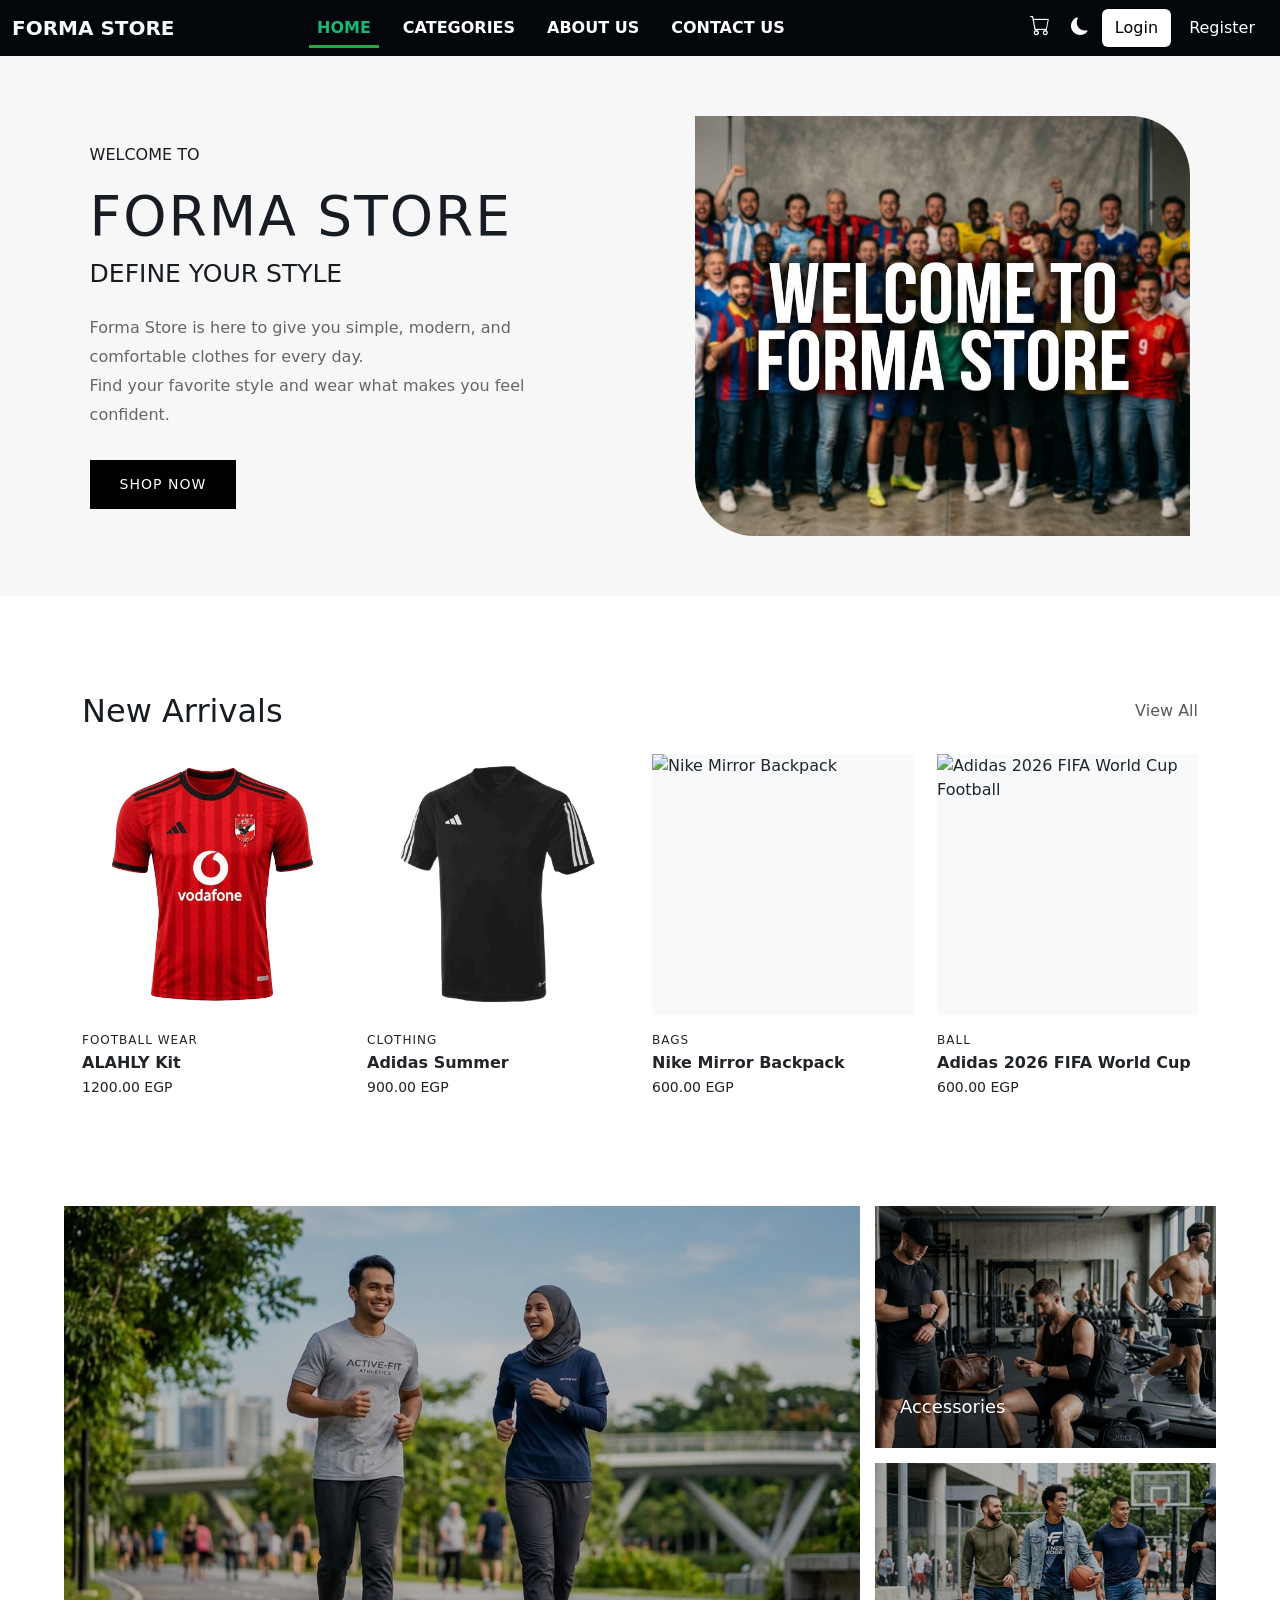
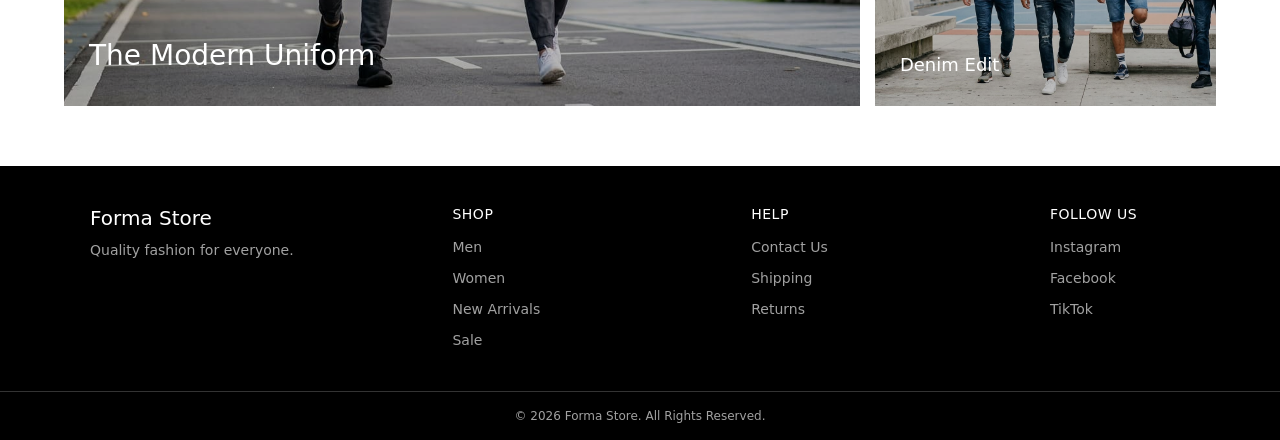
==== commit 39465c62: "Update index.html" ====
--- a/index.html
+++ b/index.html
@@ -52,7 +52,7 @@
 
         <div class="intro-text">
 
-            <p class="intro-small">WELCOME TO</p>
+            <p>WELCOME TO</p>
 
             <h1>FORMA STORE</h1>
 
--- a/css/style.css
+++ b/css/style.css
@@ -20,9 +20,7 @@
    
     color: white;
 }
-.navbar-nav .linkshover,
-.navbar-nav .links.active
-{
+.navbar-nav .links:hover  , .navbar-nav .links.active{
     color: #28a745;
     border-bottom: 3px solid #28a745;
     padding-bottom: 5px;
@@ -39,6 +37,12 @@
 .but .logIn a{
     text-decoration: none;
     color: #000;
+}
+
+.but .register a , .but .cart a{
+    text-decoration:none ;
+    border-style:none ;
+    color: white;
 }
 
 /* End navbar */
@@ -258,52 +262,72 @@
 
 /* Start Footer  */
 .footer {
-margin-top: auto;
-background-color: black;
-color: white;
+  margin-top: auto;
+  background-color: black;
+  color: white;
 }
 
 .footer-content {
-display: flex;
-justify-content: space-between;
-padding: 30px 50px;
+  display: flex;
+  justify-content: space-between;
+  flex-wrap: wrap;
+  gap: 30px;
+  padding: 40px 50px;
+  max-width: 1200px;
+  margin: 0 auto;
 }
 
 .footer-content div {
-display: flex;
-flex-direction: column;
-gap: 10px;
+  display: flex;
+  flex-direction: column;
+  gap: 10px;
+  min-width: 140px;
 }
 
 .footer-content h2 {
-font-size: 20px;
+  font-size: 20px;
+  margin: 0;
 }
 
 .footer-content h3 {
-font-size: 14px;
+  font-size: 14px;
+  margin: 0 0 5px 0;
+  letter-spacing: 0.5px;
 }
 
 .footer-content p {
-color: gray;
-font-size: 14px;
+  color: #a1a1a1;
+  font-size: 14px;
+  margin: 0;
+  max-width: 250px;
 }
 
 .footer-content a {
-color: gray;
-text-decoration: none;
-font-size: 14px;
+  color: #a1a1a1;
+  text-decoration: none;
+  font-size: 14px;
+  transition: color 0.2s ease;
+}
+
+.footer-content a:hover {
+  color: #28a745;
 }
 
 .bottom {
-border-top: 1px solid gray;
-text-align: center;
-padding: 10px 0px;
+  border-top: 1px solid #333;
+  text-align: center;
+  padding: 15px 20px;
 }
 
 .bottom p {
-color: gray;
-font-size: 12px;
-}
+  color: #a1a1a1;
+  font-size: 12px;
+  margin: 0;
+}
+
+
+
+
 
 /* End Footer  */
 
@@ -312,157 +336,30 @@
 /* Start Categories Page */
 
 .form-check-input {
-    width: 18px;
-    height: 18px;
-    border-color: black;
+    border-color: #28a745;
     box-shadow: none !important;
-    cursor: pointer;
+    cursor: pointer; 
   
 }
 
 .form-check-input:checked {
-    
     background-color:#28a745;
     border-color: black;
-   
 }
 /* End Categories Page */
 
 
-/* Start Media */
-
-@media (max-width: 768px) {
-
-    .forma-intro {
-        flex-direction: column;
-
-        text-align: center;
-
-        padding: 40px 25px;
-    }
-
-    .intro-text {
-        width: 100%;
-    }
-
-    .intro-text h1 {
-        font-size: 40px;
-    }
-    .intro-description {
-        margin: 20px auto 30px;
-    }
-    .intro-image {
-        width: 100%;
-        height: 350px;
-        margin-top: 40px;
-    }
-
-        .category-section {
-        flex-direction: column;
-        width: 92%;
-    }
-
-    .big-card {
-        width: 100%;
-        height: 350px;
-    }
-
-    .side-cards {
-        width: 100%;
-        flex-direction: row;
-    }
-
-    .small-card {
-        width: 50%;
-        height: 220px;
-    }
-
-    .big-card h2 {
-        font-size: 22px;
-
-    .about-section {
-        width: 94%;
-    }
-
-
-    .about-hero {
-        height: 380px;
-    }
-
-
-    .about-overlay {
-        left: 30px;
-
-        width: 80%;
-    }
-
-    .about-overlay h2 {
-        font-size: 30px;
-    }
-
-    .about-features {
-        grid-template-columns: 1fr;
-    }
-
-    .feature-box {
-        border-right: none;
-
-        border-bottom: 1px solid #f1eded;
-    }
-
-    .feature-box:last-child {
-        border-bottom: none;
-    }
-
-    .why-choose {
-        padding: 40px 20px;
-    }
-
-    .why-items {
-        grid-template-columns: 1fr 1fr;
-    }
-
-    }
-}
-@media (max-width: 500px) {
-
-    .why-items {
-        grid-template-columns: 1fr;
-    }
-
-
-    .about-overlay {
-        left: 20px;
-    }
-
-
-    .about-overlay h2 {
-        font-size: 26px;
-    }
-
-}
-
-
-/* End Media */
-
-
-
-/* ==========================================
-   Base Styles & Resets
-   ========================================== */
+
+
 .about-section {
-  
-    background: #ffffff !;
-    
-}
-body.dark-mode .about-section {
-    background: #0d0f0e;
-    color: #fff;
-}
-
-/* ==========================================
-   Hero Section
-   ========================================== */
+    width: 90%;
+    max-width: 1200px;
+    margin: 40px auto;
+    background: #ffffff;
+    color: #090101;
+    box-sizing: border-box;
+}
+
 .about-hero {
     height: 420px;
     position: relative;
@@ -510,9 +407,6 @@
     color: #e0e0e0;
 }
 
-/* ==========================================
-   Mission / Vision / Values Section
-   ========================================== */
 .about-features {
     display: grid;
     grid-template-columns: repeat(3, 1fr);
@@ -560,9 +454,6 @@
     color: #666666;
 }
 
-/* ==========================================
-   Why Choose Us Section
-   ========================================== */
 .why-choose {
     padding: 50px 30px;
     background: #f7f6f2;
@@ -633,82 +524,7 @@
     margin: 0;
 }
 
-/* ==========================================
-   Responsive Breakpoints (Media Queries)
-   ========================================== */
-
-/* الشاشات المتوسطة والتابلت (أقل من 992px) */
-@media (max-width: 992px) {
-    .why-items {
-        grid-template-columns: repeat(2, 1fr);
-    }
-}
-
-/* التابلت والموبايل الكبير (أقل من 768px) */
-@media (max-width: 768px) {
-    .about-section {
-        width: 95%;
-        margin: 20px auto;
-    }
-
-    .about-hero {
-        height: 320px;
-    }
-
-    .about-overlay {
-        left: 25px;
-        width: 90%;
-    }
-
-    .about-overlay h2 {
-        font-size: 28px;
-    }
-
-    .about-features {
-        grid-template-columns: 1fr;
-    }
-
-    .feature-box {
-        border-right: none;
-        border-bottom: 1px solid #e5e5e5;
-        padding: 20px;
-    }
-
-    .feature-box:last-child {
-        border-bottom: none;
-    }
-}
-
-/* الشاشات الصغيرة والموبايل (أقل من 576px) */
-@media (max-width: 576px) {
-    .about-hero {
-        height: 280px;
-    }
-
-    .about-overlay {
-        left: 15px;
-    }
-
-    .about-overlay h2 {
-        font-size: 22px;
-    }
-
-    .about-overlay p {
-        font-size: 12px;
-        line-height: 1.5;
-    }
-
-    .why-choose {
-        padding: 30px 15px;
-    }
-
-    .why-items {
-        grid-template-columns: 1fr;
-    }
-}
-
-
-/* End About Us */
+
 
 
 
@@ -737,7 +553,7 @@
 
 body.dark-mode .intro-btn {
     background-color: #f1f1f1;
-    color: #1e1e1e;
+    color: black;
 }
 
 body.dark-mode .card-body h3,
@@ -762,312 +578,957 @@
     color: #ffffff;
 }
 
-
- .addToCart
- {
-   transition: 0.3s;
- }
-
-body.dark-mode .addToCart
-{
-color: #fff;
-    border-color: #fff;
-    background-color: transparent;
-}
-
-body.dark-mode  .addToCart:hover {
-    background-color: #fff;
-    color: #000;
-}
- body.dark-mode .card{
-  color: white;
-
-}
-body.dark-mode .feature-box {
-    background-color: #1a1a1a;
-    border-color: #2d2d2d;
-}
-
-body.dark-mode .why-choose {
-    background-color: #121212;
-}
-
-body.dark-mode .why-box {
-    background-color: #1c1c1c;
-    border-color: #303030;
-}
-
-body.dark-mode .about-section {
-    background-color: #171717;
-}
-body.dark-mode .about-features
-{
-    border-color: black;
-}
-
-
-body.dark-mode #searchInput{
-   background: #181818;
-    color: #f5f2ec;
-}
-body.dark-mode #searchInput::placeholder {
-  color: #8f8b84;
-    opacity: 1;
-}
-
-
-
-body.dark-mode {
-    background: #111111;
-    color: #f5f2ec;
-}
-
-body.dark-mode .btnSize {
-    background-color: #181818;
-    border-color: #28a745;
-    color :white;
-}
-
-
-
-#searchInput{
-    margin: 50px 16px;
-    padding: 12px 16px;
-    font-size: 14px;
-    border: 1px solid #28a745;
-    border-radius: 6px;
-    transition: all 0.25s ease;
-    background-color: #fff;
-    color: #333;    
-    
-}
-
- #searchInput:focus {
- box-shadow: 0 0 8px #28a745 !important;
-
-}
-.btnSize {
-    border: 1px solid #28a745;
-    background-color: transparent;
-    transition: all 0.25s ease;
-    cursor: pointer;
-}
-
-.btnSize:hover {
-    background-color: #28a745;
-    color: #fff;
-    transform: translateY(-2px);
-    box-shadow: 0 3px 10px #28A74540;
-}
-
-
-
-@media (max-width: 992px) {
-    .product-card-horizontal {
-        gap: 12px;
-        padding: 12px;
-    }
-    
-    .product-image-container {
-        width: 80px;
-        height: 80px;
-    }
-    
-    .product-title {
-        font-size: 12px;
-    }
-    
-    .btn-add-to-cart {
-        padding: 5px 8px;
-        font-size: 9px;
-    }
-    
-    .btn-cart-icon {
-        width: 28px;
-        height: 28px;
-    }
-}
-
-@media (max-width: 576px) {
-    .product-card-horizontal {
-        gap: 10px;
-        padding: 10px;
-    }
-    
-    .product-image-container {
-        width: 70px;
-        height: 70px;
-    }
-    
-    .product-category {
-        font-size: 8px;
-    }
-    
-    .product-title {
-        font-size: 11px;
-    }
-    
-    .product-price {
-        font-size: 12px;
-    }
-}
-
-
-.product-card-horizontal {
+/* End Dark Mode */
+
+/* start cart */
+
+.cart-page {
+    width: 92%;
+    max-width: 1200px;
+    margin: 60px auto;
+}
+
+.cart-title {
+    font-size: 28px;
+    font-weight: 600;
+    letter-spacing: 1px;
+    margin-bottom: 30px;
+}
+.cart-container {
+    background: white;
+    border: 1px solid #e5e5e5;
+}
+
+.cart-header {
+    display: grid;
+
+    grid-template-columns:
+        2fr
+        1fr
+        1fr
+        1fr
+        40px;
+    align-items: center;
+    padding: 20px 25px;
+    background: #fafafa;
+    border-bottom: 1px solid #e5e5e5;
+    font-size: 11px;
+    font-weight: bold;
+    letter-spacing: 1px;
+}
+
+.cart-item {
+    display: grid;
+    grid-template-columns:
+        2fr
+        1fr
+        1fr
+        1fr
+        40px;
+    align-items: center;
+    padding: 22px 25px;
+    border-bottom: 1px solid #eeeeee;
+    min-height: 130px;
+}
+
+.product-info {
     display: flex;
     align-items: center;
-    gap: 15px;
-    padding: 15px;
-    background-color: #ffffff;
-    border-radius: 8px;
-    box-shadow: 0 2px 8px rgba(0, 0, 0, 0.1);
-    transition: all 0.3s ease;
-    border: 1px solid #f0f0f0;
-    height: 100%;
-}
-
-.product-card-horizontal:hover {
-    box-shadow: 0 4px 12px rgba(0, 0, 0, 0.15);
-    transform: translateY(-2px);
-}
-
-.product-image-container {
-    flex-shrink: 0;
-    width: 100px;
-    height: 100px;
-    background-color: #f5f5f5;
-    border-radius: 6px;
+    gap: 18px;
+}
+
+.product-info img {
+    width: 80px;
+    height: 80px;
+    object-fit: cover;
+    border: 1px solid #eeeeee;
+    background: #f5f5f5;
+}
+
+.product-info h3 {
+    font-size: 14px;
+    font-weight: 600;
+    margin-bottom: 8px;
+}
+
+.product-info p {
+    font-size: 11px;
+    color: #777;
+    margin-bottom: 3px;
+}
+
+.product-price,
+.product-total {
+    font-size: 13px;
+    font-weight: 500;
+}
+
+.quantity {
     display: flex;
     align-items: center;
-    justify-content: center;
-    overflow: hidden;
-}
-
-.product-image {
+    justify-content: flex-start;
+    width: fit-content;
+    border: 1px solid #ddd;
+}
+
+.quantity button {
+    width: 28px;
+    height: 28px;
+    border: none;
+    background: white;
+    cursor: pointer;
+    font-size: 15px;
+    transition: 0.2s;
+}
+
+.quantity button:hover {
+    background: #f0eee8;
+}
+
+.quantity span {
+    width: 28px;
+    text-align: center;
+    font-size: 12px;
+}
+
+.delete-btn {
+    border: none;
+    background: transparent;
+    cursor: pointer;
+    font-size: 15px;
+    opacity: 0.6;
+    transition: 0.2s;
+}
+
+.delete-btn:hover {
+    opacity: 1;
+    transform: scale(1.1);
+}
+
+.cart-bottom {
+    display: grid;
+    grid-template-columns: 1fr 1fr;
+    gap: 25px;
+    margin-top: 30px;
+}
+
+.coupon-box {
+    background: white;
+    border: 1px solid #e5e5e5;
+    padding: 30px;
+}
+
+.coupon-box h3 {
+    font-size: 12px;
+    letter-spacing: 1px;
+    margin-bottom: 20px;
+}
+
+.coupon-form {
+    display: flex;
+    gap: 10px;
+}
+
+.coupon-form input {
+    flex: 1;
+    height: 42px;
+    border: 1px solid #ddd;
+    padding: 0 12px;
+    outline: none;
+    font-size: 12px;
+}
+
+.coupon-form input:focus {
+    border-color: #b99a62;
+}
+
+.coupon-form button {
+    padding: 0 22px;
+    border: none;
+    background: #171717;
+    color: white;
+    cursor: pointer;
+    font-size: 11px;
+    letter-spacing: 1px;
+    transition: 0.3s;
+}
+
+.coupon-form button:hover {
+    background: #b99a62;
+}
+
+.summary {
+    background: white;
+    border: 1px solid #e5e5e5;
+    padding: 30px;
+}
+
+.summary-row,
+.summary-total {
+    display: flex;
+    justify-content: space-between;
+    align-items: center;
+    margin-bottom: 18px;
+}
+
+.summary-row span,
+.summary-total span {
+    font-size: 12px;
+    letter-spacing: 1px;
+}
+
+.summary-row strong {
+    font-size: 13px;
+    font-weight: 500;
+}
+
+.summary-total {
+    padding-top: 18px;
+    border-top: 1px solid #eeeeee;
+    margin-top: 5px;
+}
+
+.summary-total strong {
+    color: #b99a62;
+    font-size: 18px;
+}
+
+.checkout-btn {
+    width: 100%;
+    height: 45px;
+    margin-top: 15px;
+    border: none;
+    background: #171717;
+    color: white;
+    cursor: pointer;
+    font-size: 11px;
+    font-weight: bold;
+    letter-spacing: 1px;
+    transition: 0.3s;
+}
+
+.checkout-btn:hover {
+    background: #b99a62;
+}
+
+.continue-shopping {
+    display: block;
+    text-align: center;
+    margin-top: 18px;
+    color: #555;
+    text-decoration: none;
+    font-size: 10px;
+    letter-spacing: 1px;
+}
+
+.continue-shopping:hover {
+    color: #b99a62;
+}
+
+/* end cart */
+
+/* start contact us */
+
+/*contact*/
+:root {
+  --bg: #f5f6f8
+  --nav: #ffffff;   
+  --text: #171b22;
+  --second-text: #666;
+  --box: #eef8f6;
+  --form: #ffffff;
+  --input: #ffffff;
+  --border: #dee2e6;
+  --green: #16b978;
+}
+
+.dark-mode {
+    --bg: #0b1017;
+    --nav: #05080c;
+    --text: #f5f5f5;
+    --second-text: #a9afb8;
+    --box: #08251f;
+    --form: #161b23;
+    --input: #12171f;
+    --border: #343b45;
+    --green: #16b978;
+}
+
+body {
+    background-color: var(--bg);
+    color: var(--text);
+    transition: 0.4s;
+}
+
+.custom-nav {
+    background-color: var(--nav) !important;
+}
+
+.custom-text {
+    color: var(--text) !important;
+}
+
+.second-text {
+    color: var(--second-text);
+}
+
+.contact-box {
+    background-color: var(--box);
+    border: 1px solid rgba(22, 185, 120, 0.3);
+}
+
+.form-box {
+    background-color: var(--form);
+    border: 1px solid var(--border);
+}
+
+.custom-input {
+    background-color: var(--input) !important;
+    color: var(--text) !important;
+    border-color: var(--border) !important;
+}
+
+.custom-input:focus {
+    border-color: var(--green) !important;
+    box-shadow: 0 0 0 0.25rem rgba(22, 185, 120, 0.15) !important;
+}
+
+.custom-input::placeholder {
+    color:#8a9099;
+    opacity:1;
+}
+
+body.dark-mode .custom-input::placeholder {
+    color:#9ca3af;
+    opacity:1;
+}
+
+.green-text {
+    color: var(--green);
+}
+
+.green-bg {
+    background-color: var(--green);
+}
+
+.contact-icon {
+    width: 50px;
+    height: 50px;
+    background-color: rgba(22, 185, 120, 0.12);
+    color: var(--green);
+}
+
+.theme-btn {
+    border: none;
+    background: transparent;
+    color: var(--text);
+}
+
+.nav-link.active {
+    color: var(--green) !important;
+}
+
+/* end contact us */
+
+/* Start Media */
+
+@media (max-width: 992px) {
+    .why-items {
+        grid-template-columns: repeat(2, 1fr);
+    }
+}
+
+@media (max-width: 768px) {
+        .forma-intro {
+        flex-direction: column;
+
+        text-align: center;
+
+        padding: 40px 25px;
+    }
+
+    .intro-text {
+        width: 100%;
+    }
+
+    .intro-text h1 {
+        font-size: 40px;
+    }
+    .intro-description {
+        margin: 20px auto 30px;
+    }
+    .intro-image {
+        width: 100%;
+        height: 350px;
+        margin-top: 40px;
+    }
+
+        .category-section {
+        flex-direction: column;
+        width: 92%;
+    }
+
+    .big-card {
+        width: 100%;
+        height: 350px;
+    }
+
+    .side-cards {
+        width: 100%;
+        flex-direction: row;
+    }
+
+    .small-card {
+        width: 50%;
+        height: 220px;
+    }
+
+    .big-card h2 {
+        font-size: 22px;
+
+    .about-section {
+        width: 94%;
+    }
+
+
+    .about-hero {
+        height: 380px;
+    }
+
+
+    .about-overlay {
+        left: 30px;
+
+        width: 80%;
+    }
+
+    .about-overlay h2 {
+        font-size: 30px;
+    }
+
+    .about-features {
+        grid-template-columns: 1fr;
+    }
+
+    .feature-box {
+        border-right: none;
+
+        border-bottom: 1px solid #f1eded;
+    }
+
+    .feature-box:last-child {
+        border-bottom: none;
+    }
+
+    .why-choose {
+        padding: 40px 20px;
+    }
+
+    .why-items {
+        grid-template-columns: 1fr 1fr;
+    }
+
+    }
+
+    .about-section {
+        width: 95%;
+        margin: 20px auto;
+    }
+
+    .about-hero {
+        height: 320px;
+    }
+
+    .about-overlay {
+        left: 25px;
+        width: 90%;
+    }
+
+    .about-overlay h2 {
+        font-size: 28px;
+    }
+
+    .about-features {
+        grid-template-columns: 1fr;
+    }
+
+    .feature-box {
+        border-right: none;
+        border-bottom: 1px solid #e5e5e5;
+        padding: 20px;
+    }
+
+    .feature-box:last-child {
+        border-bottom: none;
+    }
+
+  .footer-content {
+    flex-direction: column;
+    align-items: center; 
+    text-align: center; 
+    padding: 40px 20px;
+    gap: 30px;
+  }
+
+  .footer-content div {
+    align-items: center;
+  }
+
+  .footer-content p {
     max-width: 100%;
-    max-height: 100%;
-    object-fit: contain;
-}
-
-.product-info-container {
-    flex: 1;
-    display: flex;
-    flex-direction: column;
-    gap: 4px;
-    min-width: 0;
-}
-
-.product-category {
-    font-size: 10px;
-    letter-spacing: 0.5px;
-    text-transform: uppercase;
-    color: #999;
-    font-weight: 500;
-}
-
-.product-title {
-    font-size: 13px;
-    font-weight: 600;
-    color: #222;
-    margin: 0;
-    line-height: 1.2;
-    word-break: break-word;
-}
-
-.product-footer {
-    display: flex;
-    align-items: center;
-    justify-content: space-between;
-    gap: 10px;
-    margin-top: 6px;
-    flex-wrap: wrap;
-}
-
-.product-price {
-    font-size: 13px;
-    font-weight: 700;
-    color: #28a745;
-    white-space: nowrap;
-}
-
-.product-actions {
-    display: flex;
-    align-items: center;
-    gap: 5px;
-}
-
-.btn-add-to-cart {
-    background-color: transparent;
-    border: 1px solid #28a745;
-    color: #28a745;
-    padding: 6px 10px;
-    border-radius: 3px;
-    font-size: 10px;
-    font-weight: 600;
-    cursor: pointer;
-    transition: all 0.3s ease;
-    white-space: nowrap;
-    min-width: fit-content;
-}
-
-.btn-add-to-cart:hover {
-    background-color: #28a745;
-    color: #ffffff;
-}
-
-.btn-cart-icon {
-    background-color: transparent;
-    border: 1px solid #28a745;
-    color: #28a745;
-    width: 30px;
-    height: 30px;
-    border-radius: 3px;
-    display: flex;
-    align-items: center;
-    justify-content: center;
-    cursor: pointer;
-    font-size: 12px;
-    transition: all 0.3s ease;
-    padding: 0;
-    flex-shrink: 0;
-}
-
-.btn-cart-icon:hover {
-    background-color: #28a745;
-    color: #ffffff;
-}
-
-/* Dark Mode - Horizontal Cards */
-body.dark-mode .product-card-horizontal {
-    background-color: #1a1a1a;
-    border-color: #2d2d2d;
-    box-shadow: 0 2px 8px rgba(0, 0, 0, 0.3);
-}
-
-body.dark-mode .product-card-horizontal:hover {
-    box-shadow: 0 4px 12px rgba(0, 0, 0, 0.5);
-}
-
-body.dark-mode .product-image-container {
-    background-color: #2d2d2d;
-}
-
-body.dark-mode .product-category {
-    color: #888;
-}
-
-body.dark-mode .product-title {
-    color: #e0e0e0;
-}
-
-body.dark-mode .btn-add-to-cart,
-body.dark-mode .btn-cart-icon {
-    border-color: #28a745;
-    color: #28a745;
-}
-
-body.dark-mode .btn-add-to-cart:hover,
-body.dark-mode .btn-cart-icon:hover {
-    background-color: #28a745;
-    color: #000;
-}+  }
+  .cart-page {
+        width: 95%;
+
+        margin: 35px auto;
+    }
+
+
+    .cart-header {
+        display: none;
+    }
+
+
+    .cart-item {
+        grid-template-columns: 1fr;
+
+        gap: 15px;
+
+        padding: 25px;
+    }
+
+
+    .product-info {
+        width: 100%;
+    }
+
+
+    .product-price::before {
+        content: "PRICE: ";
+
+        color: #888;
+
+        font-size: 10px;
+    }
+
+
+    .product-total::before {
+        content: "TOTAL: ";
+
+        color: #888;
+
+        font-size: 10px;
+    }
+
+
+    .quantity {
+        margin: 5px 0;
+    }
+
+
+    .delete-btn {
+        position: absolute;
+
+        right: 25px;
+    }
+
+
+    .cart-bottom {
+        grid-template-columns: 1fr;
+    }
+
+
+}
+
+@media (max-width: 576px) {
+    .about-hero {
+        height: 280px;
+    }
+
+    .about-overlay {
+        left: 15px;
+    }
+
+    .about-overlay h2 {
+        font-size: 22px;
+    }
+
+    .about-overlay p {
+        font-size: 12px;
+        line-height: 1.5;
+    }
+
+    .why-choose {
+        padding: 30px 15px;
+    }
+
+    .why-items {
+        grid-template-columns: 1fr;
+    }
+
+        .cart-title {
+        font-size: 22px;
+    }
+    .product-info img {
+        width: 65px;
+        height: 65px;
+    }
+    .product-info h3 {
+        font-size: 12px;
+    }
+    .coupon-form {
+        flex-direction: column;
+    }
+    .coupon-form button {
+        height: 40px;
+    }
+
+        .why-items {
+        grid-template-columns: 1fr;
+    }
+
+
+    .about-overlay {
+        left: 20px;
+    }
+
+
+    .about-overlay h2 {
+        font-size: 26px;
+    }
+
+}
+
+/* End Media */
+
+body.dark-mode { 
+background-color: #121212; 
+color: #f1f1f1; 
+} 
+
+
+body.dark-mode .navbar { 
+background-color: black; 
+} 
+
+body.dark-mode .forma-intro { 
+background-color: #1a1a1a; 
+} 
+
+body.dark-mode .intro-small, 
+body.dark-mode .intro-description { 
+color: #cccccc; 
+} 
+
+body.dark-mode .intro-btn { 
+background-color: #f1f1f1; 
+color: #1e1e1e; 
+} 
+
+body.dark-mode .card-body h3, 
+body.dark-mode .product-card h3, 
+body.dark-mode .text-dark { 
+color: #f1f1f1 !important; 
+} 
+
+body.dark-mode .bg-light { 
+background-color: #1e1e1e !important; 
+} 
+
+body.dark-mode .linkArivall { 
+color: #f1f1f1; 
+} 
+
+
+.dark-mode-toggle { 
+background-color: transparent; 
+border: none; 
+font-size: 1.1rem; 
+color: #ffffff; 
+} 
+
+
+.addToCart 
+{ 
+transition: 0.3s; 
+} 
+
+body.dark-mode .addToCart 
+{ 
+color: #fff; 
+border-color: #fff; 
+background-color: transparent; 
+} 
+
+body.dark-mode .addToCart:hover { 
+background-color: #fff; 
+color: #000; 
+} 
+body.dark-mode .card{ 
+color: white; 
+
+} 
+body.dark-mode .feature-box { 
+background-color: #1a1a1a; 
+border-color: #2d2d2d; 
+} 
+
+body.dark-mode .why-choose { 
+background-color: #121212; 
+} 
+
+body.dark-mode .why-box { 
+background-color: #1c1c1c; 
+border-color: #303030; 
+} 
+
+body.dark-mode .about-section { 
+background-color: #171717; 
+} 
+body.dark-mode .about-features 
+{ 
+border-color: black; 
+} 
+
+
+body.dark-mode #searchInput{ 
+background: #181818; 
+color: #f5f2ec; 
+} 
+body.dark-mode #searchInput::placeholder { 
+color: #8f8b84; 
+opacity: 1; 
+} 
+
+
+
+body.dark-mode { 
+background: #111111; 
+color: #f5f2ec; 
+} 
+
+body.dark-mode .btnSize { 
+background-color: #181818; 
+border-color: #28a745; 
+color :white; 
+} 
+
+
+   /* search  */
+
+#searchInput{ 
+margin: 50px 16px; 
+padding: 12px 16px; 
+font-size: 14px; 
+border: 1px solid #28a745; 
+border-radius: 6px; 
+transition: all 0.25s ease; 
+background-color: #fff; 
+color: #333; 
+
+} 
+
+#searchInput:focus { 
+box-shadow: 0 0 8px #28a745 !important; 
+
+} 
+
+   /* catagory button  */
+
+.btnSize { 
+border: 1px solid #28a745; 
+background-color: transparent; 
+transition: all 0.25s ease; 
+cursor: pointer; 
+} 
+
+.btnSize:hover { 
+background-color: #28a745; 
+color: #fff; 
+transform: translateY(-2px); 
+box-shadow: 0 3px 10px #28A74540; 
+} 
+
+/* responsive  cards */
+
+@media (max-width: 992px) { 
+.product-card-horizontal { 
+gap: 12px; 
+padding: 12px; 
+} 
+
+.product-image-container { 
+width: 80px; 
+height: 80px; 
+} 
+
+.product-title { 
+font-size: 12px; 
+} 
+
+.btn-add-to-cart { 
+padding: 5px 8px; 
+font-size: 9px; 
+} 
+
+
+} 
+
+@media (max-width: 576px) { 
+.product-card-horizontal { 
+gap: 10px; 
+padding: 10px; 
+} 
+
+.product-image-container { 
+width: 70px; 
+height: 70px; 
+} 
+
+.product-category { 
+font-size: 8px; 
+} 
+
+.product-title { 
+font-size: 11px; 
+} 
+
+.product-price { 
+font-size: 12px; 
+} 
+} 
+ /*  cards */
+
+.product-card-horizontal { 
+display: flex; 
+align-items: center; 
+gap: 15px; 
+padding: 15px; 
+background-color: #ffffff; 
+border-radius: 8px; 
+box-shadow: 0 2px 8px rgba(0, 0, 0, 0.1); 
+transition: all 0.3s ease; 
+border: 1px solid #f0f0f0; 
+height: 100%; 
+} 
+
+.product-card-horizontal:hover { 
+box-shadow: 0 4px 12px rgba(0, 0, 0, 0.15); 
+transform: translateY(-2px); 
+} 
+
+.product-image-container { 
+flex-shrink: 0; 
+width: 100px; 
+height: 100px; 
+background-color: #f5f5f5; 
+border-radius: 6px; 
+display: flex; 
+align-items: center; 
+justify-content: center; 
+overflow: hidden; 
+} 
+
+.product-image { 
+max-width: 100%; 
+max-height: 100%; 
+object-fit: contain; 
+} 
+
+.product-info-container { 
+flex: 1; 
+display: flex; 
+flex-direction: column; 
+gap: 4px; 
+min-width: 0; 
+} 
+
+.product-category { 
+font-size: 10px; 
+letter-spacing: 0.5px; 
+text-transform: uppercase; 
+color: #999; 
+font-weight: 500; 
+} 
+
+.product-title { 
+font-size: 13px; 
+font-weight: 600; 
+color: #222; 
+margin: 0; 
+line-height: 1.2; 
+word-break: break-word; 
+} 
+
+.product-footer { 
+display: flex; 
+align-items: center; 
+justify-content: space-between; 
+gap: 10px; 
+margin-top: 6px; 
+flex-wrap: wrap; 
+} 
+
+.product-price { 
+font-size: 13px; 
+font-weight: 700; 
+color: #28a745; 
+white-space: nowrap; 
+} 
+
+.product-actions { 
+display: flex; 
+align-items: center; 
+gap: 5px; 
+} 
+
+.btn-add-to-cart { 
+background-color: transparent; 
+border: 1px solid #28a745; 
+color: #28a745; 
+padding: 6px 10px; 
+border-radius: 3px; 
+font-size: 10px; 
+font-weight: 600; 
+cursor: pointer; 
+transition: all 0.3s ease; 
+white-space: nowrap; 
+min-width: fit-content; 
+} 
+
+.btn-add-to-cart:hover { 
+background-color: #28a745; 
+color: #ffffff; 
+} 
+
+
+
+
+/* Dark Mode - Horizontal Cards */ 
+body.dark-mode .product-card-horizontal { 
+background-color: #1a1a1a; 
+border-color: #2d2d2d; 
+box-shadow: 0 2px 8px rgba(0, 0, 0, 0.3); 
+} 
+
+body.dark-mode .product-card-horizontal:hover { 
+box-shadow: 0 4px 12px rgba(0, 0, 0, 0.5); 
+} 
+
+body.dark-mode .product-image-container { 
+background-color: #2d2d2d; 
+} 
+
+body.dark-mode .product-category { 
+color: #888; 
+} 
+
+body.dark-mode .product-title { 
+color: #e0e0e0; 
+} 
+
+
+body.dark-mode .btn-add-to-cart:hover
+ { 
+color: #000; 
+}
